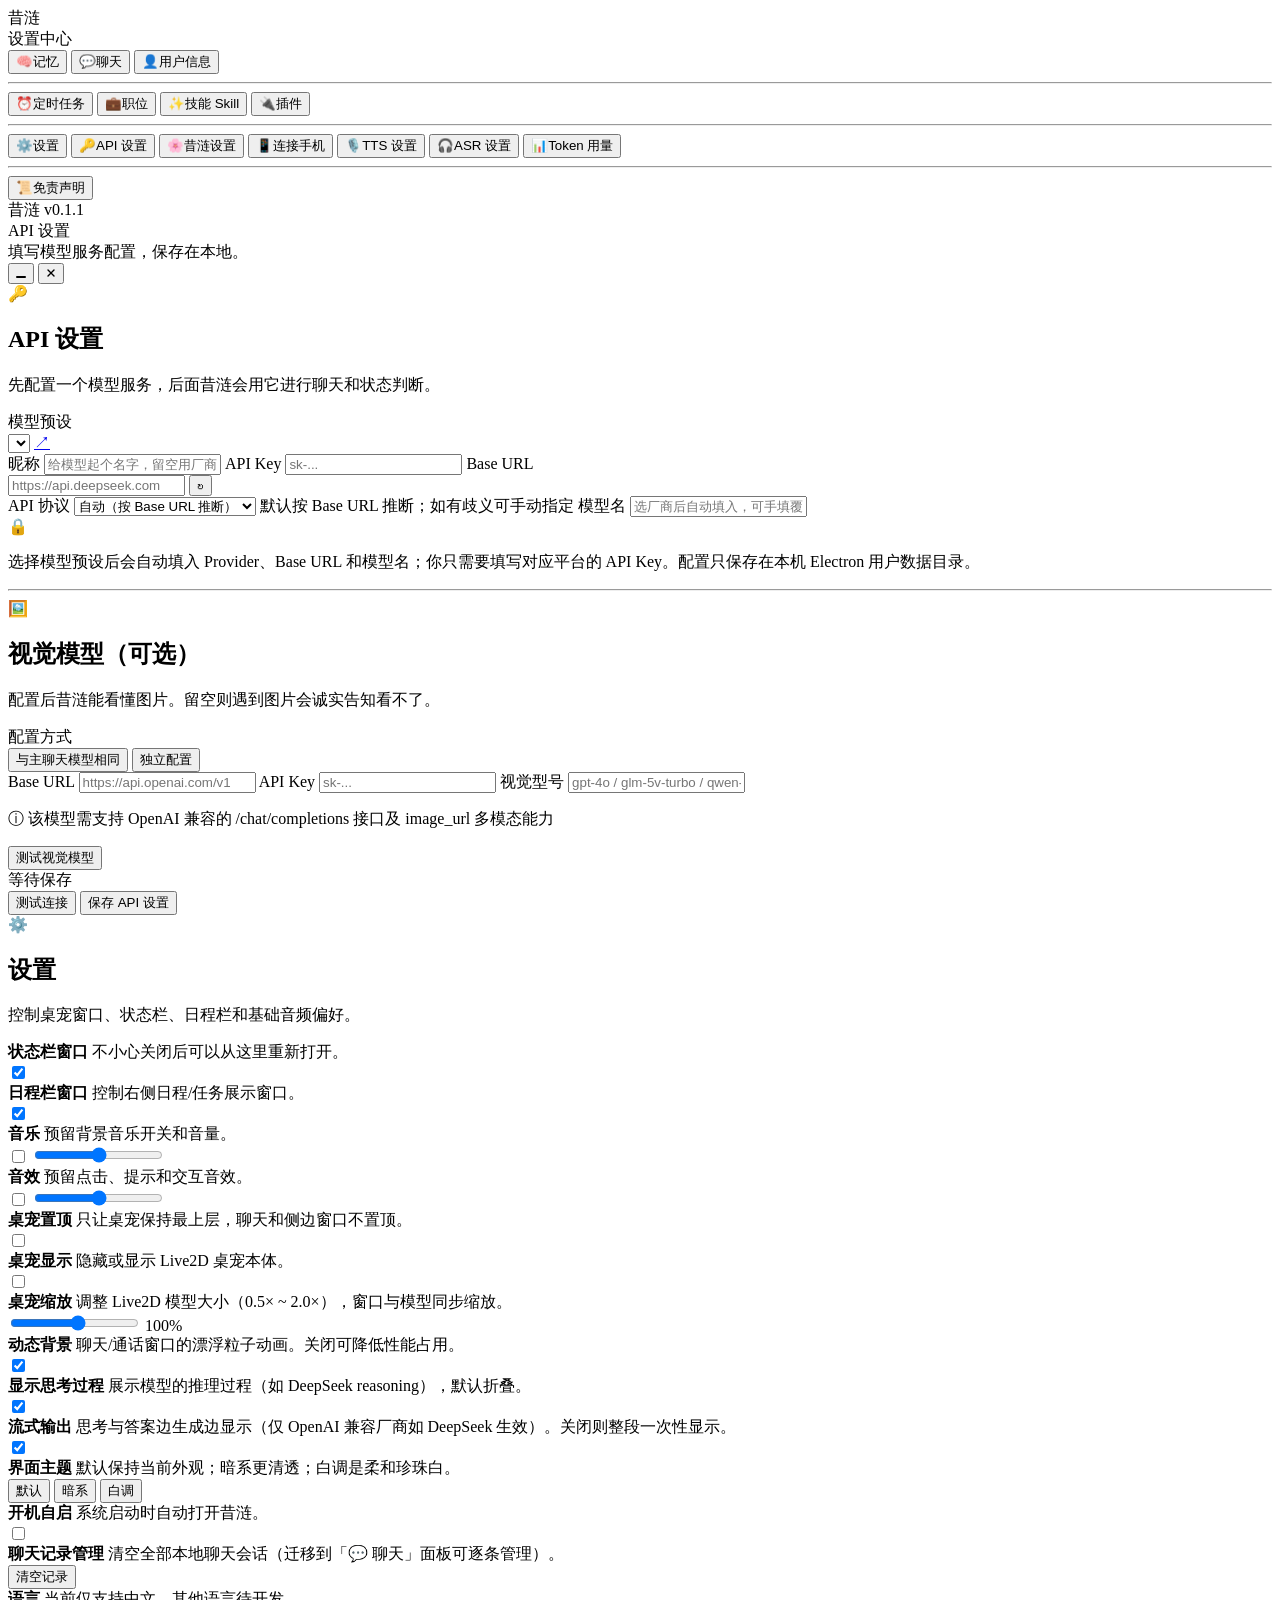
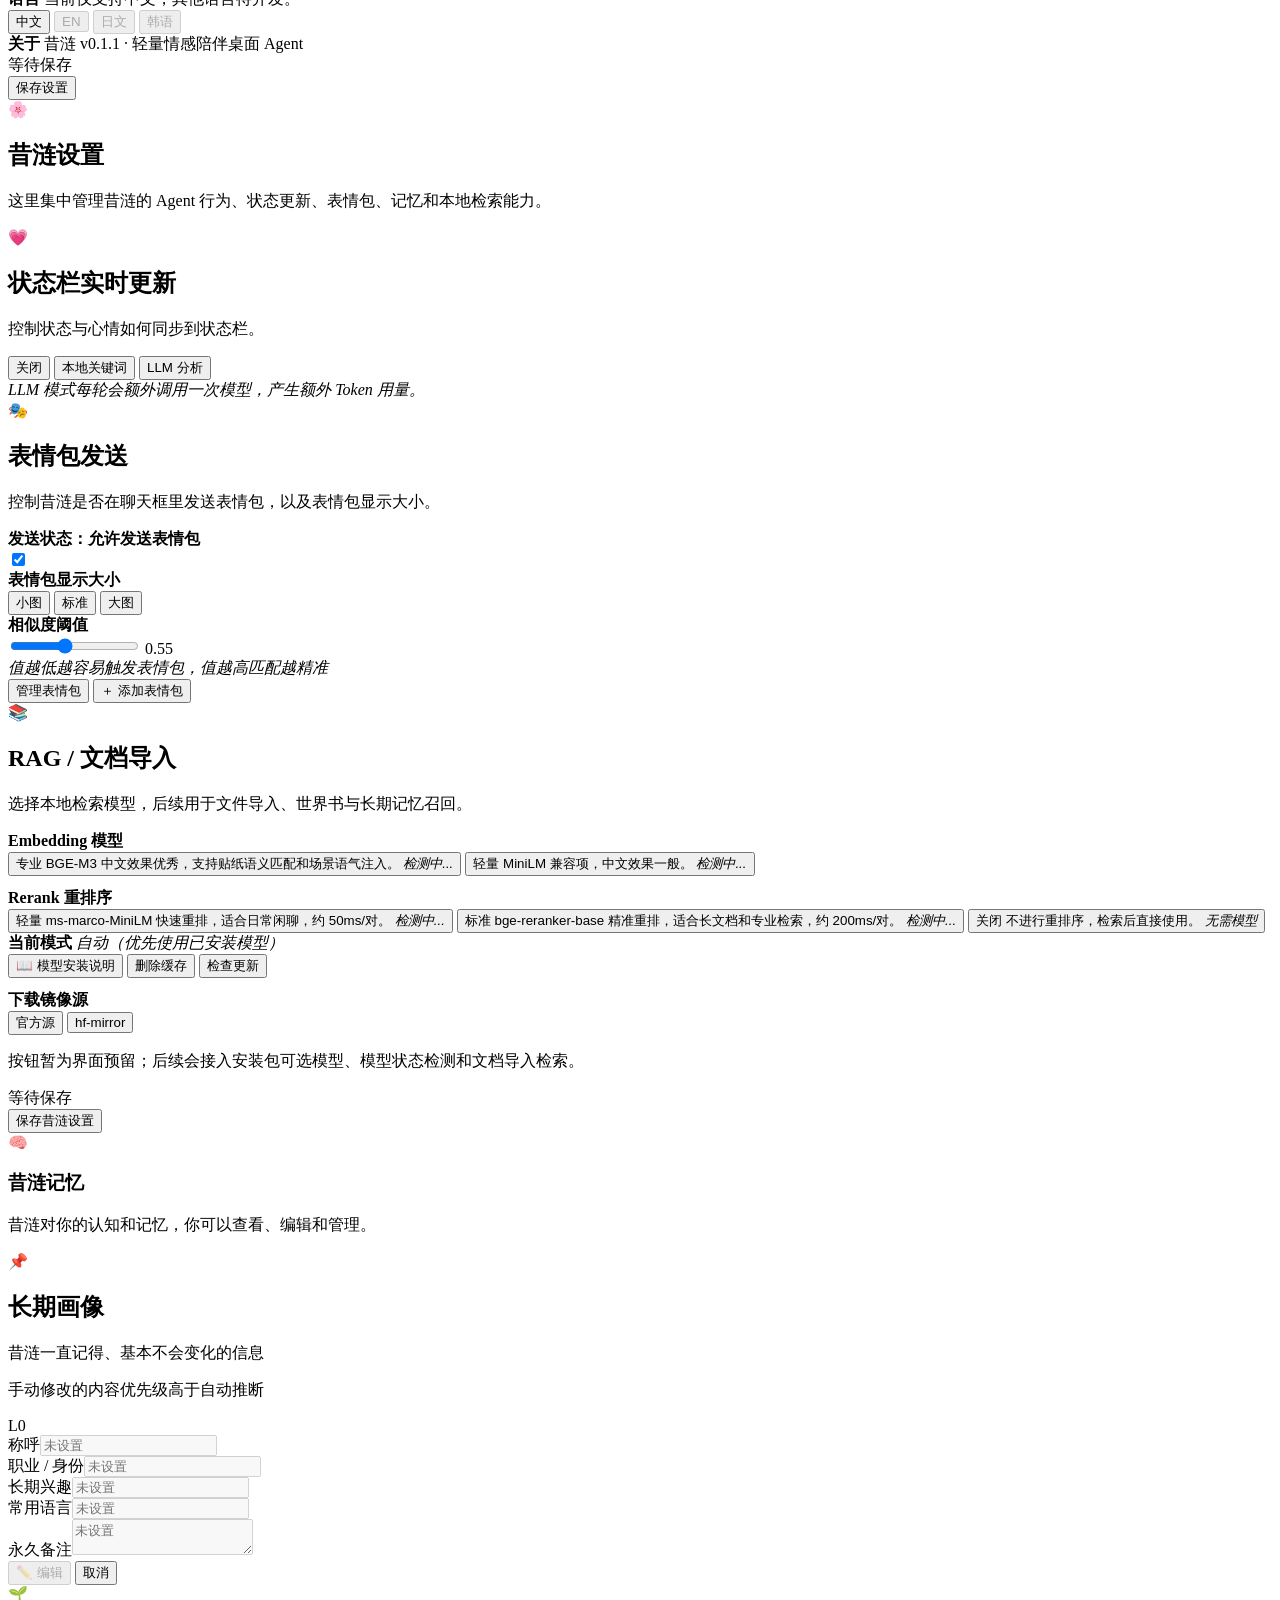
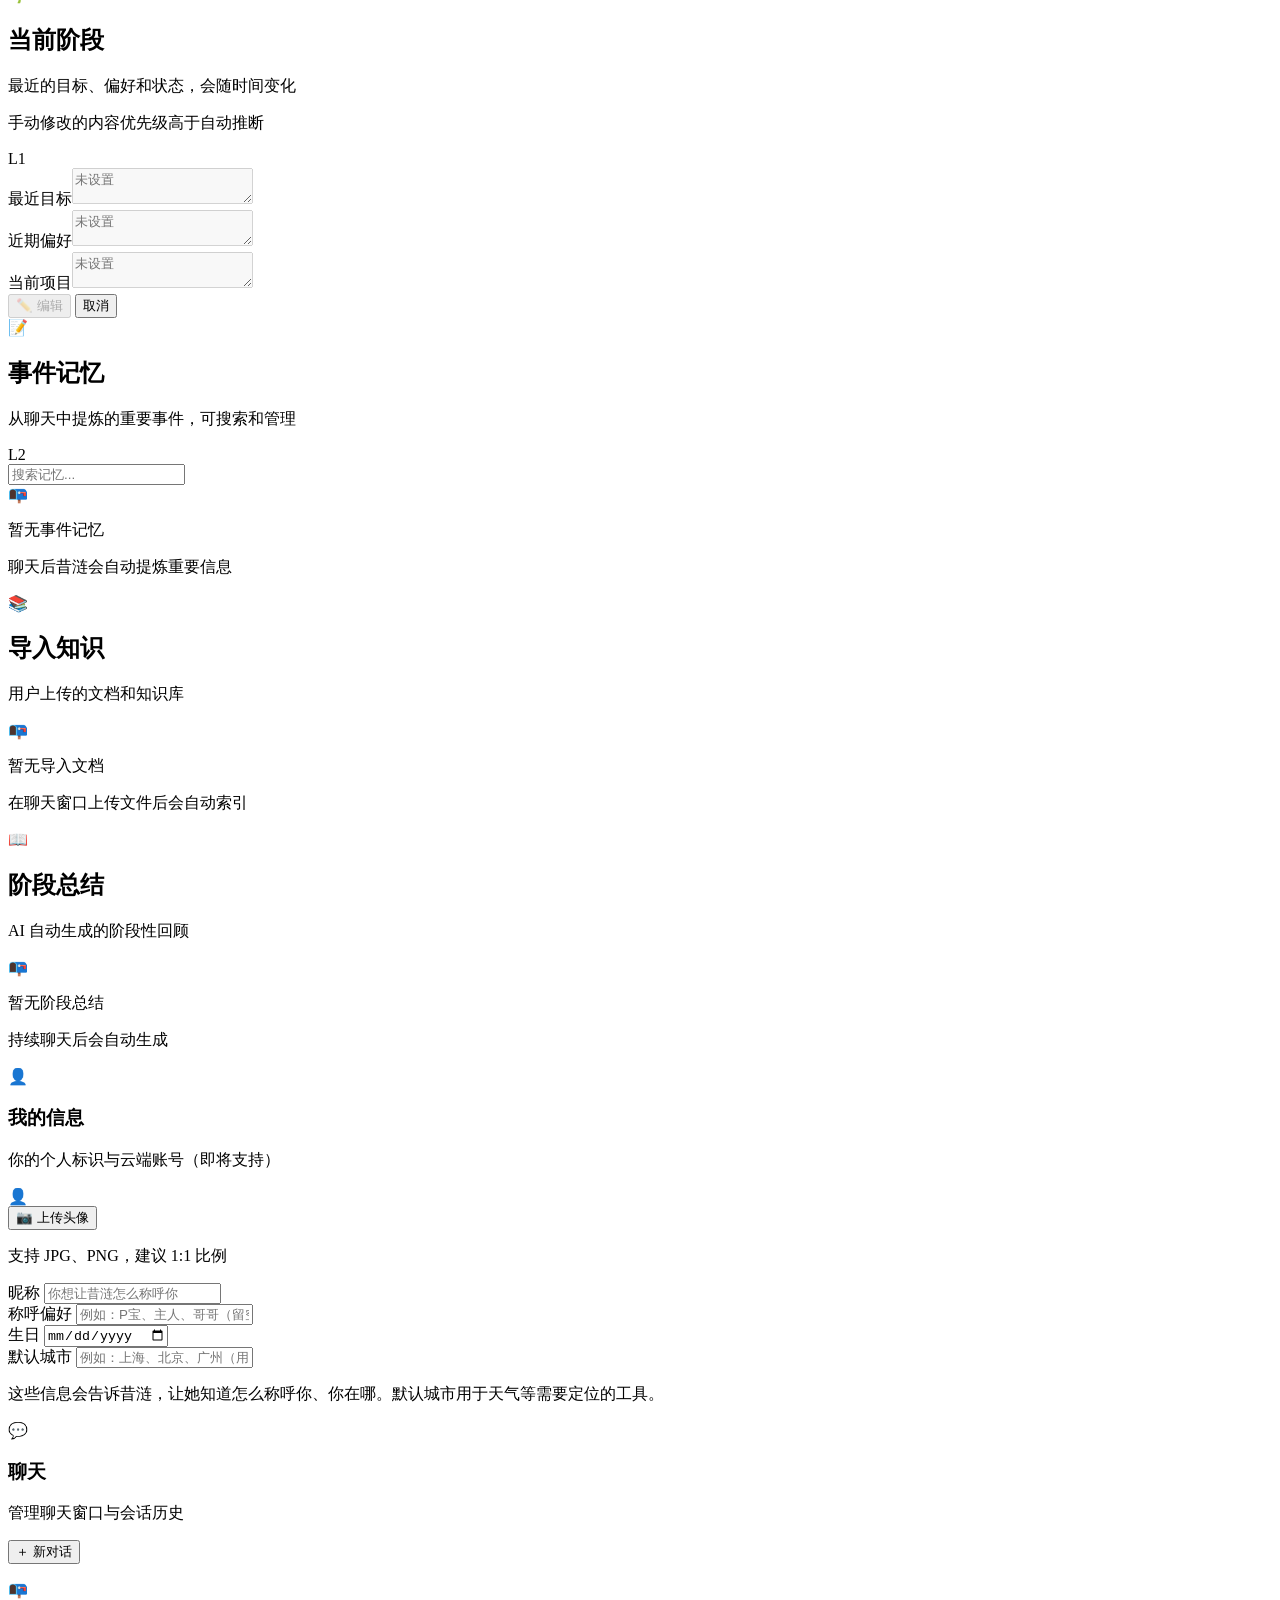
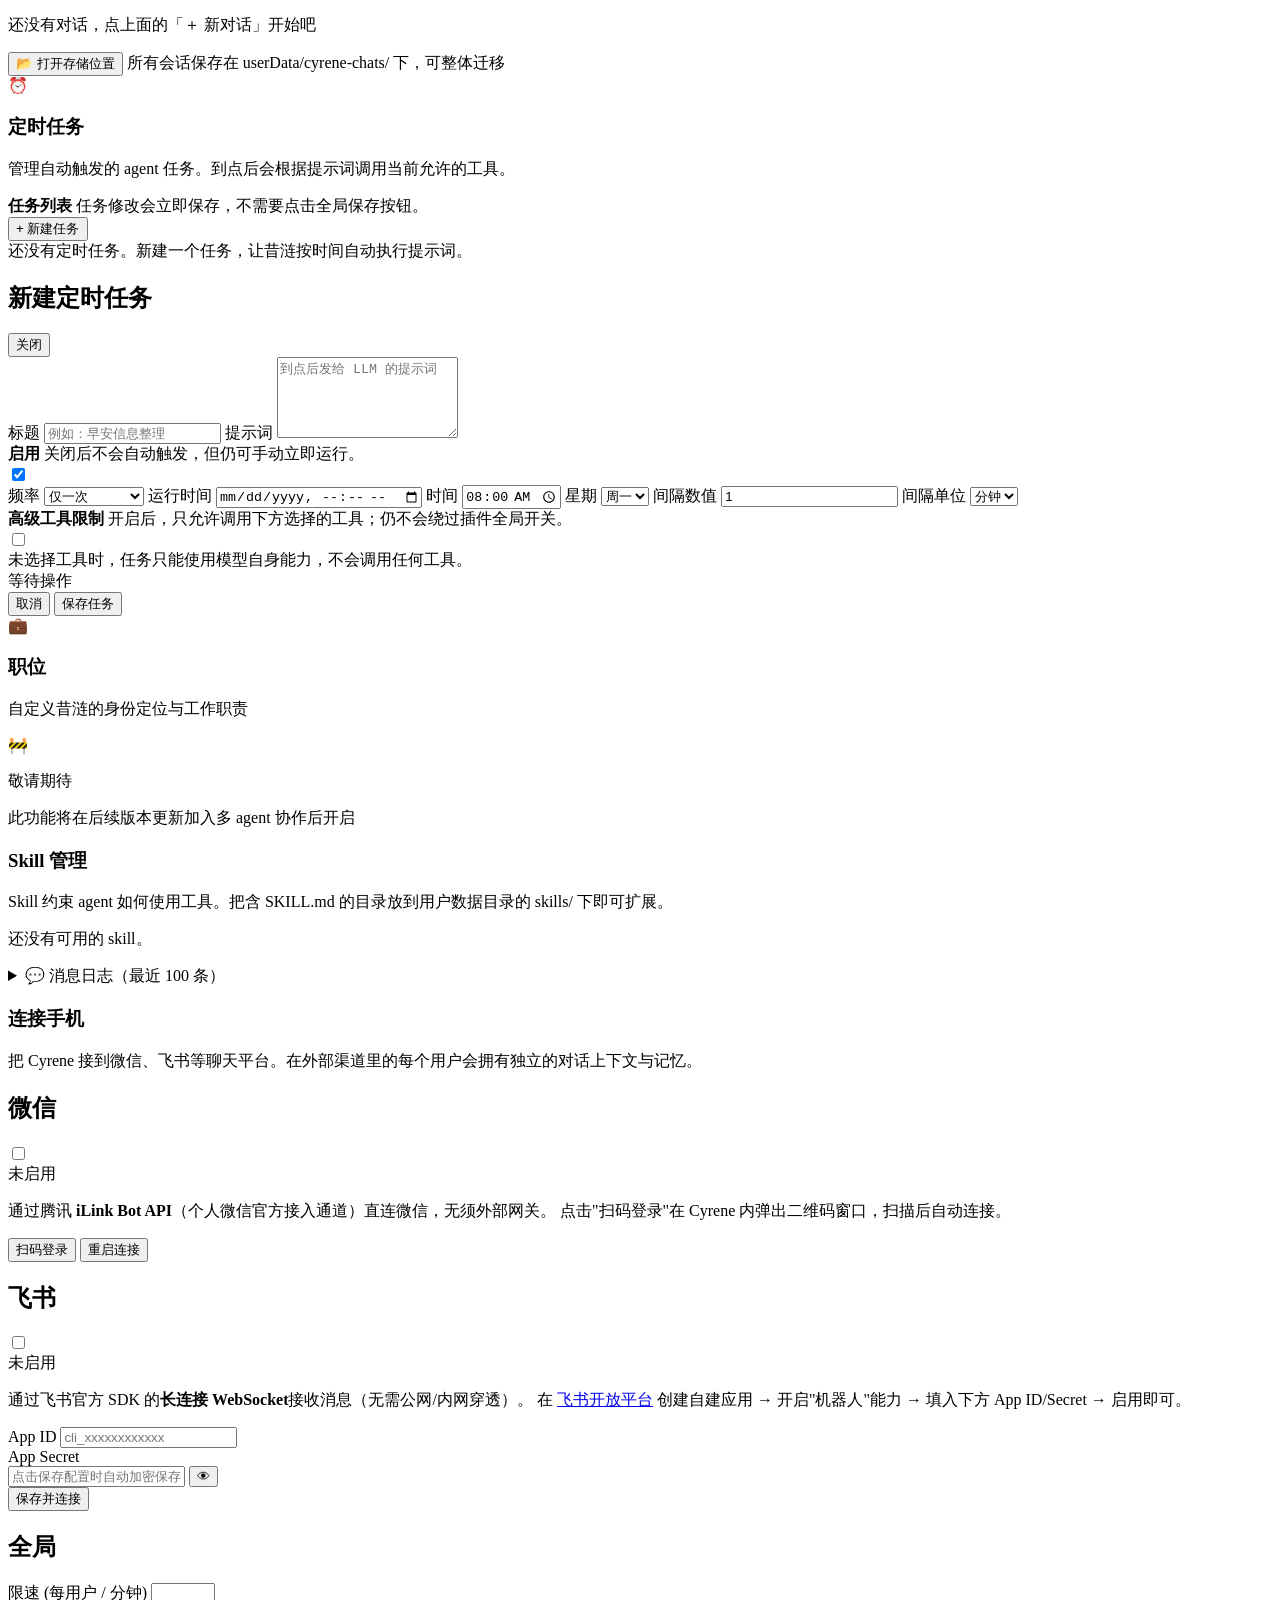
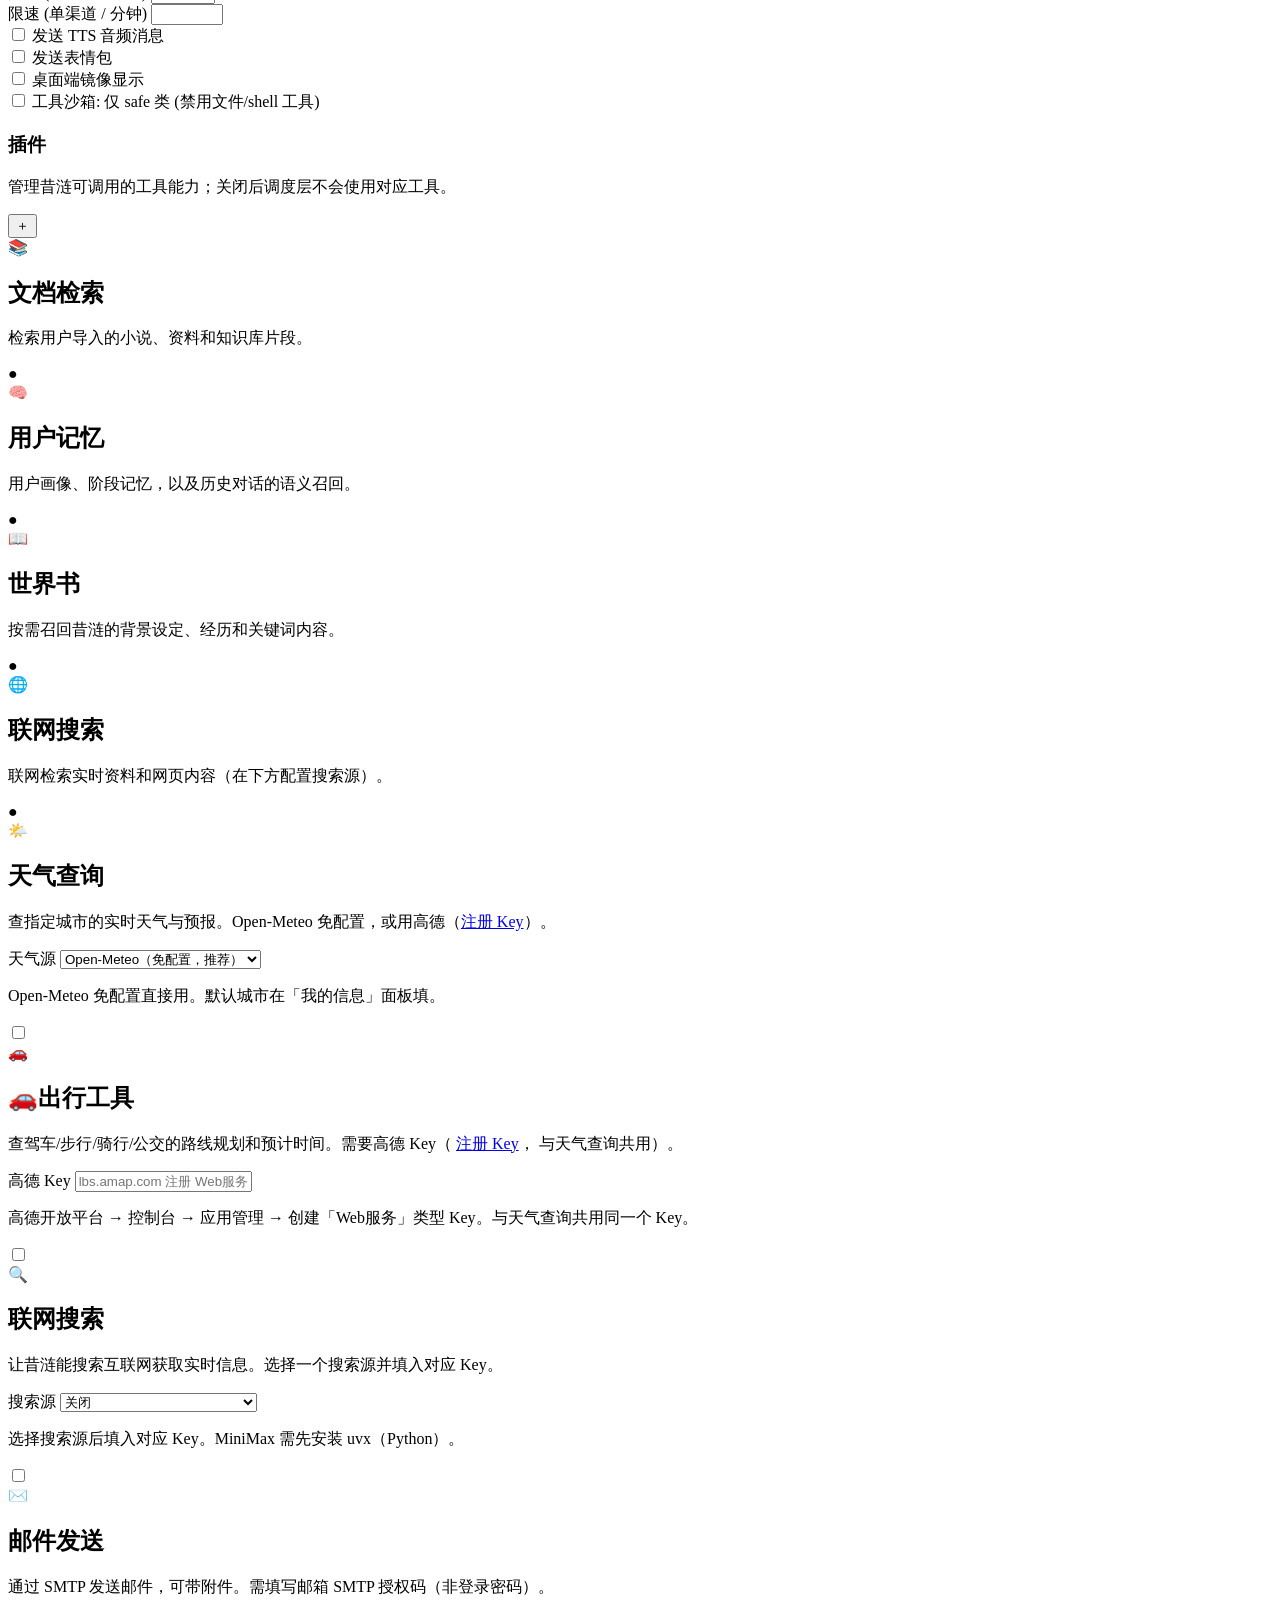
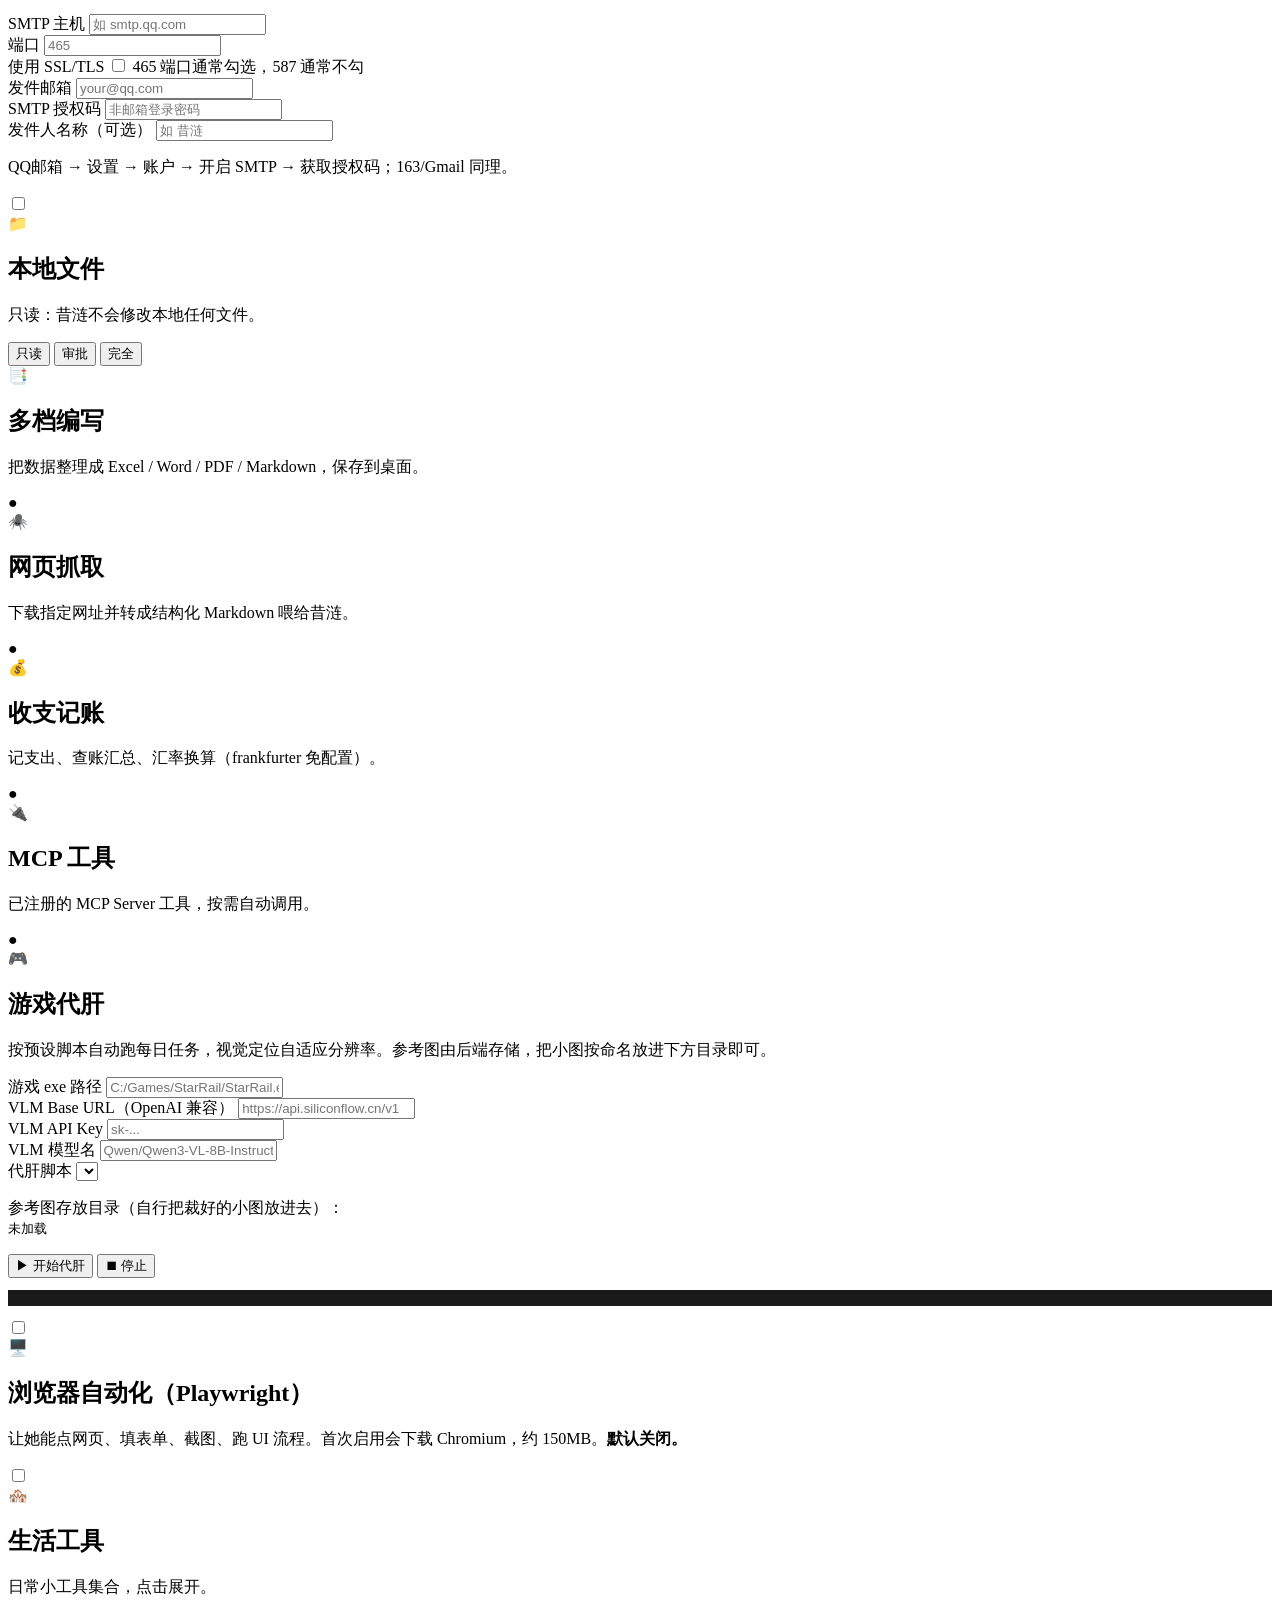
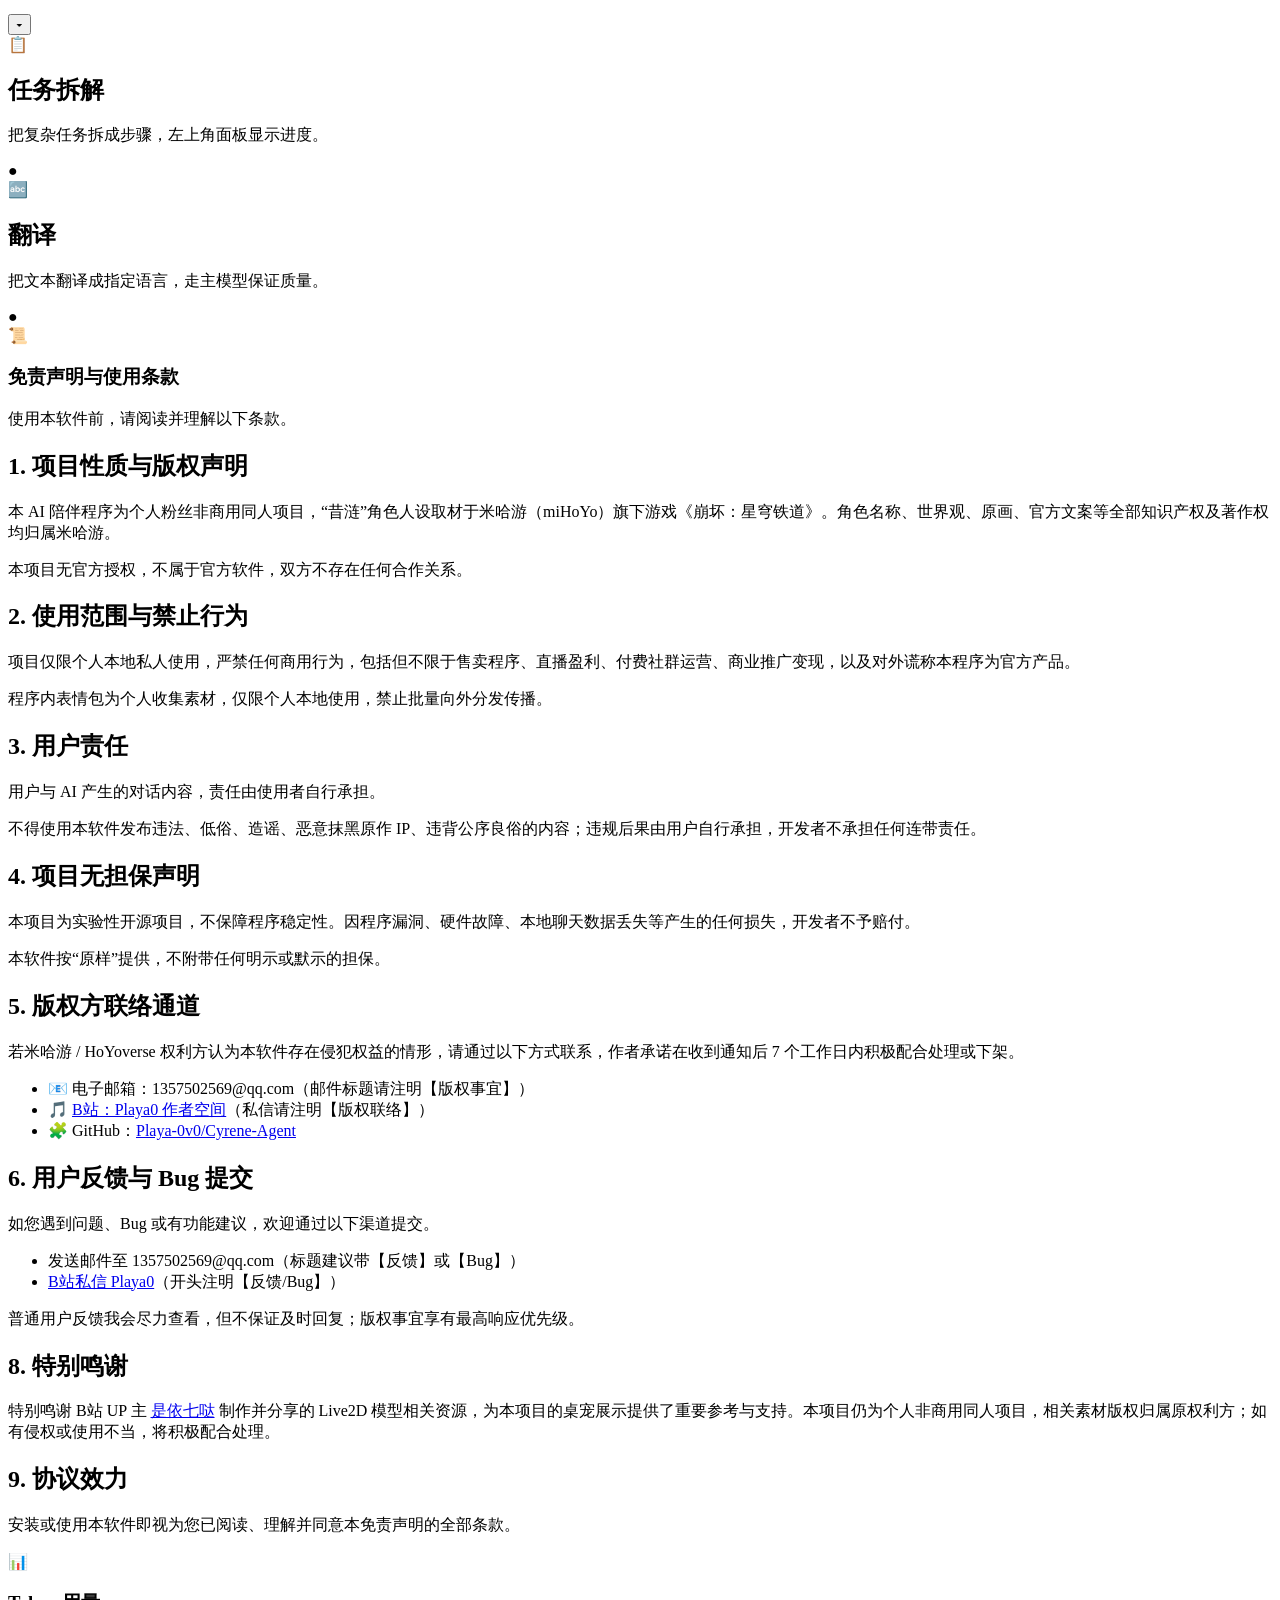
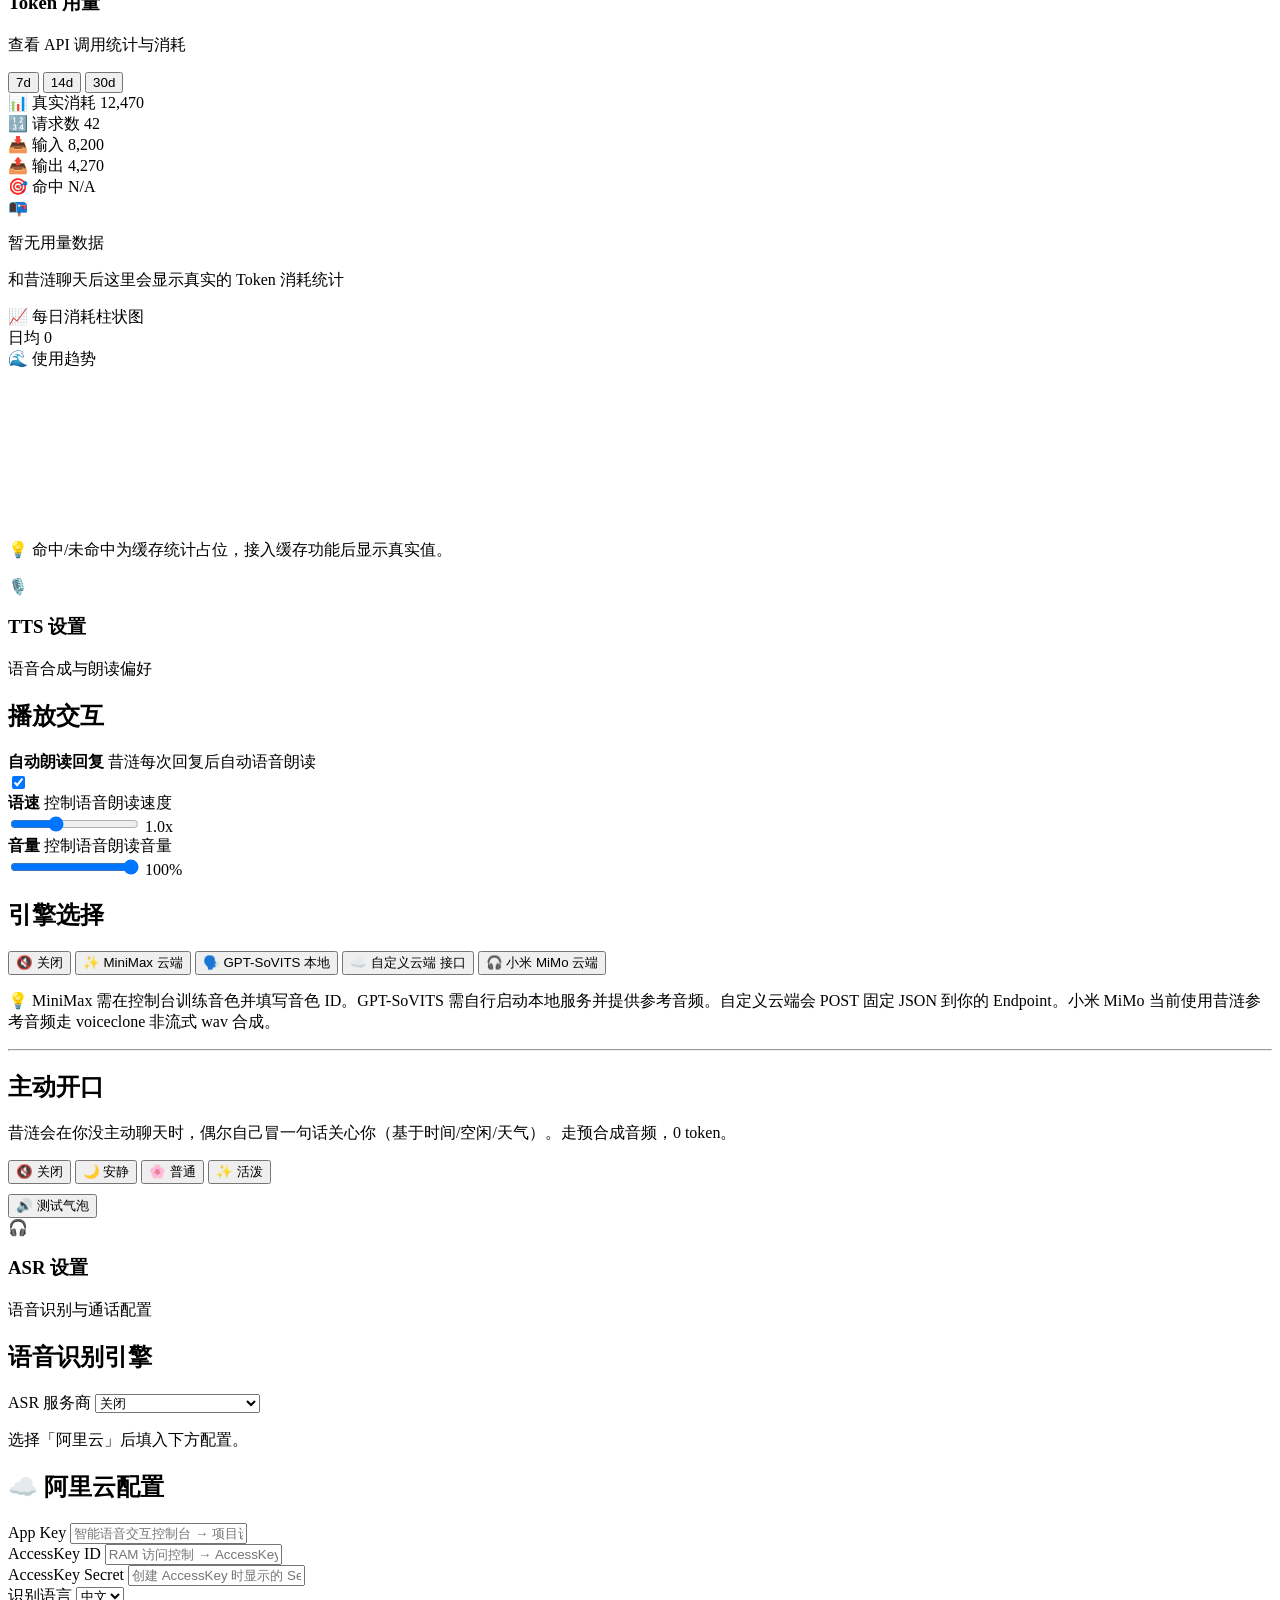
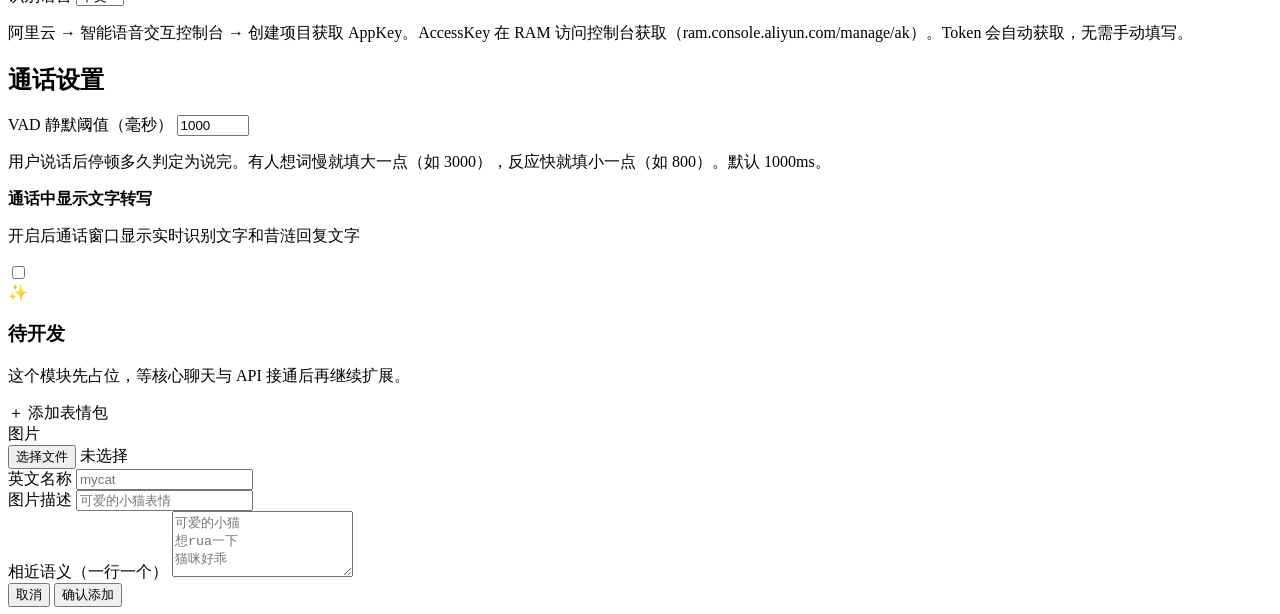
==== src/renderer/settings/index.html @ eca4c1c5 "feat: 新增了动态背景开关与前端思考过程显示" ====
<!DOCTYPE html>
<html lang="zh-CN">
<head>
  <meta charset="UTF-8" />
  <meta name="viewport" content="width=device-width, initial-scale=1.0" />
  <title>昔涟 · 设置</title>
  <link rel="stylesheet" href="../ui/tokens.css" />
  <link rel="stylesheet" href="../ui/fonts.css" />
  <link rel="stylesheet" href="../ui/base.css" />
  <link rel="stylesheet" href="./settings.css" />
</head>
<body>
  <div class="settings-shell">
    <aside class="settings-nav" aria-label="设置导航">
      <header class="settings-nav__header">
        <div class="settings-nav__brand">昔涟</div>
        <div class="settings-nav__sub">设置中心</div>
      </header>

      <nav class="settings-nav__list">
        <button type="button" class="nav-item" data-section="memory"><span>🧠</span>记忆</button>
        <button type="button" class="nav-item" data-section="chat"><span>💬</span>聊天</button>
        <button type="button" class="nav-item" data-section="user"><span>👤</span>用户信息</button>
        <hr class="nav-divider" />
        <button type="button" class="nav-item" data-section="tasks"><span>⏰</span>定时任务</button>
        <button type="button" class="nav-item" data-section="identity"><span>💼</span>职位</button>
        <button type="button" class="nav-item" data-section="skills"><span>✨</span>技能 Skill</button>
        <button type="button" class="nav-item" data-section="plugins"><span>🔌</span>插件</button>
        <hr class="nav-divider" />
        <button type="button" class="nav-item is-active" data-section="general"><span>⚙️</span>设置</button>
        <button type="button" class="nav-item" data-section="api"><span>🔑</span>API 设置</button>
        <button type="button" class="nav-item" data-section="cyrene"><span>🌸</span>昔涟设置</button>
        <button type="button" class="nav-item" data-section="channels"><span>📱</span>连接手机</button>
        <button type="button" class="nav-item" data-section="tts"><span>🎙️</span>TTS 设置</button>
        <button type="button" class="nav-item" data-section="asr"><span>🎧</span>ASR 设置</button>
        <button type="button" class="nav-item" data-section="tokens"><span>📊</span>Token 用量</button>
        <hr class="nav-divider" />
        <button type="button" class="nav-item" data-section="disclaimer"><span>📜</span>免责声明</button>
      </nav>

      <footer class="settings-nav__footer">昔涟 v0.1.1</footer>
    </aside>

    <main class="settings-main">
      <header class="settings-titlebar">
        <div>
          <div class="settings-titlebar__title" id="section-title">API 设置</div>
          <div class="settings-titlebar__hint" id="section-hint">填写模型服务配置，保存在本地。</div>
        </div>
        <div class="settings-titlebar__actions">
          <button type="button" class="win-btn" id="min-btn" aria-label="最小化" title="最小化">
            <svg width="10" height="2" viewBox="0 0 10 2" aria-hidden="true"><rect width="10" height="2" rx="1" fill="currentColor"/></svg>
          </button>
          <button type="button" class="win-btn win-btn--close" id="close-btn" aria-label="关闭" title="关闭">
            <svg width="10" height="10" viewBox="0 0 10 10" aria-hidden="true">
              <line x1="2" y1="2" x2="8" y2="8" stroke="currentColor" stroke-width="1.4" stroke-linecap="round"/>
              <line x1="8" y1="2" x2="2" y2="8" stroke="currentColor" stroke-width="1.4" stroke-linecap="round"/>
            </svg>
          </button>
        </div>
      </header>

      <section class="settings-content">
        <form class="settings-panel is-hidden" id="api-form" data-panel="api">
          <div class="panel-heading">
            <div class="panel-heading__icon">🔑</div>
            <div>
              <h1>API 设置</h1>
              <p>先配置一个模型服务，后面昔涟会用它进行聊天和状态判断。</p>
            </div>
          </div>

          <div class="preset-row">
            <label class="field field--full">
              <span>模型预设</span>
              <div class="preset-select-row">
                <select id="preset-select"></select>
                <a id="preset-website-link" class="preset-website-link" href="#" target="_blank" rel="noopener noreferrer" title="前往厂商官网">↗</a>
              </div>
            </label>
          </div>

          <div class="form-grid">
            <label class="field">
              <span>昵称</span>
              <input id="display-name" type="text" placeholder="给模型起个名字，留空用厂商名" autocomplete="off" />
            </label>

            <label class="field">
              <span>API Key</span>
              <input id="api-key" type="password" placeholder="sk-..." autocomplete="off" />
            </label>

            <label class="field field--full base-url-field">
              <span>Base URL</span>
              <div class="base-url-row">
                <input id="base-url" type="url" placeholder="https://api.deepseek.com" autocomplete="off" />
                <button type="button" class="base-url-reset" id="base-url-reset-btn" title="重置为厂商默认 URL">↻</button>
              </div>
            </label>

            <label class="field field--full">
              <span>API 协议</span>
              <select id="transport-select">
                <option value="auto">自动（按 Base URL 推断）</option>
                <option value="openai">OpenAI 兼容</option>
                <option value="anthropic">Anthropic 兼容</option>
              </select>
              <span class="form-hint">默认按 Base URL 推断；如有歧义可手动指定</span>
            </label>

            <label class="field field--full">
              <span>模型名</span>
              <input id="model-input" type="text" placeholder="选厂商后自动填入，可手填覆盖" autocomplete="off" list="model-input-suggestions" />
              <datalist id="model-input-suggestions"></datalist>
            </label>
          </div>

          <div class="api-note">
            <span>🔒</span>
            <p>选择模型预设后会自动填入 Provider、Base URL 和模型名；你只需要填写对应平台的 API Key。配置只保存在本机 Electron 用户数据目录。</p>
          </div>

          <hr class="api-section-divider" />

          <!-- 视觉模型配置区（可选） -->
          <div class="vision-config-section">
            <div class="vision-config-heading">
              <span class="vision-config-icon">🖼️</span>
              <div>
                <h2>视觉模型（可选）</h2>
                <p>配置后昔涟能看懂图片。留空则遇到图片会诚实告知看不了。</p>
              </div>
            </div>

            <div class="vision-sync-row">
              <span class="field-label">配置方式</span>
              <div class="option-blocks option-blocks--wide" id="vision-sync-blocks" role="radiogroup" aria-label="视觉模型配置方式">
                <button type="button" class="option-block is-active" data-vision-sync="main" aria-pressed="true">与主聊天模型相同</button>
                <button type="button" class="option-block" data-vision-sync="independent" aria-pressed="false">独立配置</button>
              </div>
            </div>

            <div class="form-grid vision-fields">
              <label class="field field--full">
                <span>Base URL</span>
                <input id="vision-base-url" type="url" placeholder="https://api.openai.com/v1" autocomplete="off" />
              </label>
              <label class="field">
                <span>API Key</span>
                <input id="vision-api-key" type="password" placeholder="sk-..." autocomplete="off" />
              </label>
              <label class="field">
                <span>视觉型号</span>
                <input id="vision-model" type="text" placeholder="gpt-4o / glm-5v-turbo / qwen-vl-max" autocomplete="off" />
              </label>
            </div>
            <p class="vision-hint">ⓘ 该模型需支持 OpenAI 兼容的 /chat/completions 接口及 image_url 多模态能力</p>

            <button type="button" class="save-btn save-btn--ghost" id="test-vision-btn">测试视觉模型</button>
            <div class="save-status" id="vision-test-status"></div>
          </div>

          <div class="form-actions">
            <div class="save-status" id="save-status">等待保存</div>
            <!--
              测试连接按钮：当前为 UI 占位，点击后只弹一行临时提示。
              等到 vendor adapter 接好后再接真实测试逻辑（替换 onclick 即可）。
            -->
            <button type="button" class="save-btn save-btn--ghost" id="test-connection-btn">测试连接</button>
            <button type="submit" class="save-btn">保存 API 设置</button>
          </div>
        </form>


        <form class="settings-panel" id="general-form" data-panel="general">
          <div class="panel-heading">
            <div class="panel-heading__icon">⚙️</div>
            <div>
              <h1>设置</h1>
              <p>控制桌宠窗口、状态栏、日程栏和基础音频偏好。</p>
            </div>
          </div>

          <div class="settings-list">
            <div class="setting-row">
              <div>
                <strong>状态栏窗口</strong>
                <span>不小心关闭后可以从这里重新打开。</span>
              </div>
              <span class="switch"><input id="sidebar-visible" type="checkbox" checked /><span class="switch__track"><span class="switch__thumb"></span></span></span>
            </div>

            <div class="setting-row">
              <div>
                <strong>日程栏窗口</strong>
                <span>控制右侧日程/任务展示窗口。</span>
              </div>
              <span class="switch"><input id="tasks-visible" type="checkbox" checked /><span class="switch__track"><span class="switch__thumb"></span></span></span>
            </div>

            <label class="setting-row">
              <div>
                <strong>音乐</strong>
                <span>预留背景音乐开关和音量。</span>
              </div>
              <div class="inline-control">
                <span class="switch"><input id="music-enabled" type="checkbox" /><span class="switch__track"><span class="switch__thumb"></span></span></span>
                <input id="music-volume" type="range" min="0" max="100" />
              </div>
            </label>

            <label class="setting-row">
              <div>
                <strong>音效</strong>
                <span>预留点击、提示和交互音效。</span>
              </div>
              <div class="inline-control">
                <span class="switch"><input id="sound-enabled" type="checkbox" /><span class="switch__track"><span class="switch__thumb"></span></span></span>
                <input id="sound-volume" type="range" min="0" max="100" />
              </div>
            </label>

            <label class="setting-row">
              <div>
                <strong>桌宠置顶</strong>
                <span>只让桌宠保持最上层，聊天和侧边窗口不置顶。</span>
              </div>
              <span class="switch"><input id="pet-always-on-top" type="checkbox" /><span class="switch__track"><span class="switch__thumb"></span></span></span>
            </label>

            <label class="setting-row">
              <div>
                <strong>桌宠显示</strong>
                <span>隐藏或显示 Live2D 桌宠本体。</span>
              </div>
              <span class="switch"><input id="pet-visible" type="checkbox" /><span class="switch__track"><span class="switch__thumb"></span></span></span>
            </label>

            <label class="setting-row">
              <div>
                <strong>桌宠缩放</strong>
                <span>调整 Live2D 模型大小（0.5× ~ 2.0×），窗口与模型同步缩放。</span>
              </div>
              <div class="range-row">
                <input id="pet-zoom" type="range" min="0.5" max="2" step="0.1" />
                <span id="pet-zoom-val" class="range-val">100%</span>
              </div>
            </label>

            <label class="setting-row">
              <div>
                <strong>动态背景</strong>
                <span>聊天/通话窗口的漂浮粒子动画。关闭可降低性能占用。</span>
              </div>
              <span class="switch"><input id="dynamic-background" type="checkbox" checked /><span class="switch__track"><span class="switch__thumb"></span></span></span>
            </label>

            <label class="setting-row">
              <div>
                <strong>显示思考过程</strong>
                <span>展示模型的推理过程（如 DeepSeek reasoning），默认折叠。</span>
              </div>
              <span class="switch"><input id="show-thinking" type="checkbox" checked /><span class="switch__track"><span class="switch__thumb"></span></span></span>
            </label>

            <label class="setting-row">
              <div>
                <strong>流式输出</strong>
                <span>思考与答案边生成边显示（仅 OpenAI 兼容厂商如 DeepSeek 生效）。关闭则整段一次性显示。</span>
              </div>
              <span class="switch"><input id="streaming-output" type="checkbox" checked /><span class="switch__track"><span class="switch__thumb"></span></span></span>
            </label>

            <div class="setting-row">
              <div>
                <strong>界面主题</strong>
                <span>默认保持当前外观；暗系更清透；白调是柔和珍珠白。</span>
              </div>
              <div class="option-blocks theme-options" id="ui-theme-select" role="radiogroup" aria-label="界面主题">                <button type="button" class="option-block is-active" data-theme="classic" aria-pressed="true">
                  <span class="theme-swatch theme-swatch--classic" aria-hidden="true"></span>
                  <span>默认</span>
                </button>
                <button type="button" class="option-block" data-theme="polished-pink" aria-pressed="false">
                  <span class="theme-swatch theme-swatch--pink" aria-hidden="true"></span>
                  <span>暗系</span>
                </button>
                <button type="button" class="option-block" data-theme="pearl-white" aria-pressed="false">
                  <span class="theme-swatch theme-swatch--white" aria-hidden="true"></span>
                  <span>白调</span>
                </button>
              </div>
            </div>

            <label class="setting-row">
              <div>
                <strong>开机自启</strong>
                <span>系统启动时自动打开昔涟。</span>
              </div>
              <span class="switch"><input id="launch-at-login" type="checkbox" /><span class="switch__track"><span class="switch__thumb"></span></span></span>
            </label>
            <div class="setting-row">
              <div>
                <strong>聊天记录管理</strong>
                <span>清空全部本地聊天会话（迁移到「💬 聊天」面板可逐条管理）。</span>
              </div>
              <button type="button" class="ghost-btn" id="clear-chat-history-btn">清空记录</button>
            </div>


            <label class="setting-row">
              <div>
                <strong>语言</strong>
                <span>当前仅支持中文，其他语言待开发。</span>
              </div>
              <div class="language-options" id="language-select" role="radiogroup" aria-label="语言">
                <button type="button" class="language-option is-active" data-lang="zh-CN" aria-pressed="true">中文</button>
                <button type="button" class="language-option" data-lang="en" disabled aria-pressed="false">EN</button>
                <button type="button" class="language-option" data-lang="ja" disabled aria-pressed="false">日文</button>
                <button type="button" class="language-option" data-lang="ko" disabled aria-pressed="false">韩语</button>
              </div>
            </label>


            <div class="setting-row setting-row--about">
              <div>
                <strong>关于</strong>
                <span>昔涟 v0.1.1 · 轻量情感陪伴桌面 Agent</span>
              </div>
            </div>
          </div>

          <div class="form-actions">
            <div class="save-status" id="general-save-status">等待保存</div>
            <button type="submit" class="save-btn">保存设置</button>
          </div>
        </form>


        <form class="settings-panel is-hidden" id="cyrene-panel" data-panel="cyrene">
          <div class="panel-heading">
            <div class="panel-heading__icon">🌸</div>
            <div>
              <h1>昔涟设置</h1>
              <p>这里集中管理昔涟的 Agent 行为、状态更新、表情包、记忆和本地检索能力。</p>
            </div>
          </div>

          <div class="agent-settings-grid">
            <article class="agent-setting-card agent-setting-card--full">
              <div class="agent-setting-card__head">
                <span>💗</span>
                <div>
                  <h2>状态栏实时更新</h2>
                  <p>控制状态与心情如何同步到状态栏。</p>
                </div>
              </div>
              <div class="option-blocks option-blocks--wide" id="runtime-sync" role="radiogroup" aria-label="状态栏实时更新方式">
                <button type="button" class="option-block is-active" data-value="off" aria-pressed="true">关闭</button>
                <button type="button" class="option-block" data-value="local" aria-pressed="false">本地关键词</button>
                <button type="button" class="option-block" data-value="llm" aria-pressed="false">LLM 分析</button>
              </div>
              <em class="field-note is-hidden" id="runtime-sync-note">LLM 模式每轮会额外调用一次模型，产生额外 Token 用量。</em>
            </article>

            <article class="agent-setting-card agent-setting-card--full">
              <div class="agent-setting-card__head">
                <span>🎭</span>
                <div>
                  <h2>表情包发送</h2>
                  <p>控制昔涟是否在聊天框里发送表情包，以及表情包显示大小。</p>
                </div>
              </div>
              <label class="agent-status-row agent-status-row--switch">
                <div>
                  <strong>发送状态：允许发送表情包</strong>
                </div>
                <span class="switch"><input id="sticker-enabled" type="checkbox" checked /><span class="switch__track"><span class="switch__thumb"></span></span></span>
              </label>
              <div class="agent-setting-subgroup">
                <strong>表情包显示大小</strong>
                <div class="option-blocks option-blocks--wide" id="sticker-size" role="radiogroup" aria-label="表情包显示大小">
                  <button type="button" class="option-block" data-value="small" aria-pressed="false">小图</button>
                  <button type="button" class="option-block is-active" data-value="standard" aria-pressed="true">标准</button>
                  <button type="button" class="option-block" data-value="large" aria-pressed="false">大图</button>
                </div>
              </div>
              <div class="agent-setting-subgroup">
                <strong>相似度阈值</strong>
                <div class="range-row">
                  <input type="range" id="sticker-threshold" min="0.3" max="0.9" step="0.05" value="0.55" />
                  <span class="range-val" id="sticker-threshold-val">0.55</span>
                </div>
                <em class="field-note">值越低越容易触发表情包，值越高匹配越精准</em>
              </div>
              <div class="agent-actions-row">
                <button type="button" class="ghost-btn" id="open-sticker-manager-btn">管理表情包</button>
                <button type="button" class="ghost-btn" id="add-sticker-btn">＋ 添加表情包</button>
              </div>
            </article>

            <article class="agent-setting-card agent-setting-card--rag agent-setting-card--full">
              <div class="agent-setting-card__head">
                <span>📚</span>
                <div>
                  <h2>RAG / 文档导入</h2>
                  <p>选择本地检索模型，后续用于文件导入、世界书与长期记忆召回。</p>
                </div>
              </div>

              <div class="agent-setting-subgroup">
                <strong>Embedding 模型</strong>
                <div class="rag-model-options">
                  <button type="button" class="rag-model-card is-active" data-value="bgem3">
                    <span class="rag-model-card__title">专业 BGE-M3</span>
                    <span class="rag-model-card__desc">中文效果优秀，支持贴纸语义匹配和场景语气注入。</span>
                    <em id="embedding-bgem3-status">检测中...</em>
                  </button>
                  <button type="button" class="rag-model-card" data-value="minilm">
                    <span class="rag-model-card__title">轻量 MiniLM</span>
                    <span class="rag-model-card__desc">兼容项，中文效果一般。</span>
                    <em id="embedding-minilm-status">检测中...</em>
                  </button>
                </div>
              </div>

              <div class="agent-setting-subgroup" style="margin-top:12px">
                <strong>Rerank 重排序</strong>
                <div class="rag-model-options">
                  <button type="button" class="rag-model-card is-active" data-value="light" data-reranker="1">
                    <span class="rag-model-card__title">轻量 ms-marco-MiniLM</span>
                    <span class="rag-model-card__desc">快速重排，适合日常闲聊，约 50ms/对。</span>
                    <em id="reranker-light-status">检测中...</em>
                  </button>
                  <button type="button" class="rag-model-card" data-value="standard" data-reranker="1">
                    <span class="rag-model-card__title">标准 bge-reranker-base</span>
                    <span class="rag-model-card__desc">精准重排，适合长文档和专业检索，约 200ms/对。</span>
                    <em id="reranker-standard-status">检测中...</em>
                  </button>
                  <button type="button" class="rag-model-card" data-value="none" data-reranker="1">
                    <span class="rag-model-card__title">关闭</span>
                    <span class="rag-model-card__desc">不进行重排序，检索后直接使用。</span>
                    <em>无需模型</em>
                  </button>
                </div>
              </div>

              <div class="agent-status-row rag-status-row">
                <strong>当前模式</strong>
                <em>自动（优先使用已安装模型）</em>
              </div>

              <div class="agent-actions-row rag-actions-row">
                <button type="button" class="ghost-btn" id="embedding-download-btn">📖 模型安装说明</button>
                <button type="button" class="ghost-btn" id="embedding-delete-btn">删除缓存</button>
                <button type="button" class="ghost-btn" id="embedding-update-btn">检查更新</button>
              </div>

              <div class="agent-setting-subgroup" style="margin-top:12px">
                <strong>下载镜像源</strong>
                <div class="option-blocks option-blocks--wide" id="embedding-mirror" role="radiogroup" aria-label="镜像源">
                  <button type="button" class="option-block is-active" data-value="official" aria-pressed="true">官方源</button>
                  <button type="button" class="option-block" data-value="hf-mirror" aria-pressed="false">hf-mirror</button>
                </div>
              </div>

              <p class="agent-setting-card__note">按钮暂为界面预留；后续会接入安装包可选模型、模型状态检测和文档导入检索。</p>
            </article>
          </div>

          <div class="form-actions agent-form-actions">
            <div class="save-status" id="cyrene-save-status">等待保存</div>
            <button type="submit" class="save-btn">保存昔涟设置</button>
          </div>
        </form>


                <section class="settings-panel is-hidden" id="memory-panel" data-panel="memory">
          <div class="panel-heading">
            <div class="panel-heading__icon">🧠</div>
            <div>
              <h1>昔涟记忆</h1>
              <p>昔涟对你的认知和记忆，你可以查看、编辑和管理。</p>
            </div>
          </div>
          <div class="panel-body">
            <!-- L0 -->
            <div class="memory-card">
              <div class="memory-card__head">
                <span>📌</span>
                <div>
                  <h2>长期画像</h2>
                  <p>昔涟一直记得、基本不会变化的信息</p><p class="memory-card__hint">手动修改的内容优先级高于自动推断</p>
                </div>
                <span class="memory-card__badge">L0</span>
              </div>
              <div class="memory-fields">
                <div class="memory-field"><label>称呼</label><input id="memory-l0-name" type="text" placeholder="未设置" disabled /></div>
                <div class="memory-field"><label>职业 / 身份</label><input id="memory-l0-occupation" type="text" placeholder="未设置" disabled /></div>
                <div class="memory-field"><label>长期兴趣</label><input id="memory-l0-interests" type="text" placeholder="未设置" disabled /></div>
                <div class="memory-field"><label>常用语言</label><input id="memory-l0-language" type="text" placeholder="未设置" disabled /></div>
                <div class="memory-field memory-field--full"><label>永久备注</label><textarea id="memory-l0-note" placeholder="未设置" rows="2" disabled></textarea></div>
              </div>
              <button type="button" class="ghost-btn" id="memory-l0-edit-btn" disabled>✏️ 编辑</button> <button type="button" class="ghost-btn is-hidden" id="memory-l0-cancel-btn">取消</button>
            </div>
            <!-- L1 -->
            <div class="memory-card">
              <div class="memory-card__head">
                <span>🌱</span>
                <div>
                  <h2>当前阶段</h2>
                  <p>最近的目标、偏好和状态，会随时间变化</p><p class="memory-card__hint">手动修改的内容优先级高于自动推断</p>
                </div>
                <span class="memory-card__badge">L1</span>
              </div>
              <div class="memory-fields">
                <div class="memory-field memory-field--full"><label>最近目标</label><textarea id="memory-l1-goals" placeholder="未设置" rows="2" disabled></textarea></div>
                <div class="memory-field memory-field--full"><label>近期偏好</label><textarea id="memory-l1-preferences" placeholder="未设置" rows="2" disabled></textarea></div>
                <div class="memory-field memory-field--full"><label>当前项目</label><textarea id="memory-l1-project" placeholder="未设置" rows="2" disabled></textarea></div>
              </div>
              <button type="button" class="ghost-btn" id="memory-l1-edit-btn" disabled>✏️ 编辑</button> <button type="button" class="ghost-btn is-hidden" id="memory-l1-cancel-btn">取消</button>
            </div>
            <!-- L2 -->
            <div class="memory-card">
              <div class="memory-card__head">
                <span>📝</span>
                <div>
                  <h2>事件记忆</h2>
                  <p>从聊天中提炼的重要事件，可搜索和管理</p>
                </div>
                <span class="memory-card__badge">L2</span>
              </div>
              <div class="memory-search"><input id="memory-l2-search" type="text" placeholder="搜索记忆..." /></div>
              <div class="memory-list" id="memory-l2-list"><div class="memory-list__empty"><span>📭</span><p>暂无事件记忆</p><p class="memory-list__hint">聊天后昔涟会自动提炼重要信息</p></div></div>
            </div>
            <!-- import -->
            <div class="memory-card">
              <div class="memory-card__head">
                <span>📚</span>
                <div>
                  <h2>导入知识</h2>
                  <p>用户上传的文档和知识库</p>
                </div>
              </div>
              <div class="memory-list" id="memory-imported-list"><div class="memory-list__empty"><span>📭</span><p>暂无导入文档</p><p class="memory-list__hint">在聊天窗口上传文件后会自动索引</p></div></div>
            </div>
            <!-- reflection -->
            <div class="memory-card">
              <div class="memory-card__head">
                <span>📖</span>
                <div>
                  <h2>阶段总结</h2>
                  <p>AI 自动生成的阶段性回顾</p>
                </div>
              </div>
              <div class="memory-list" id="memory-reflection-list"><div class="memory-list__empty"><span>📭</span><p>暂无阶段总结</p><p class="memory-list__hint">持续聊天后会自动生成</p></div></div>
            </div>
          </div>
        </section>

                <section class="settings-panel is-hidden" id="user-panel" data-panel="user">
          <div class="panel-heading">
            <div class="panel-heading__icon">👤</div>
            <div>
              <h1>我的信息</h1>
              <p>你的个人标识与云端账号（即将支持）</p>
            </div>
          </div>
          <div class="panel-body">
            <div class="memory-card">
              <div class="user-avatar-row">
                <div class="user-avatar" id="user-avatar-el">
                  <span>👤</span>
                </div>
                <div class="user-avatar-actions">
                  <button type="button" class="ghost-btn" id="upload-avatar-btn">📷 上传头像</button>
                  <p class="user-avatar-hint">支持 JPG、PNG，建议 1:1 比例</p>
                </div>
              </div>
              <div class="user-profile-fields">
                <div class="tts-field">
                  <label for="user-nickname">昵称</label>
                  <input type="text" id="user-nickname" placeholder="你想让昔涟怎么称呼你" />
                </div>
                <div class="tts-field">
                  <label for="user-call-pref">称呼偏好</label>
                  <input type="text" id="user-call-pref" placeholder="例如：P宝、主人、哥哥（留空用昵称）" />
                </div>
                <div class="tts-field">
                  <label for="user-birthday">生日</label>
                  <input type="date" id="user-birthday" />
                </div>
                <div class="tts-field">
                  <label for="user-default-city">默认城市</label>
                  <input type="text" id="user-default-city" placeholder="例如：上海、北京、广州（用于天气等）" />
                </div>
                <p class="user-field-hint">这些信息会告诉昔涟，让她知道怎么称呼你、你在哪。默认城市用于天气等需要定位的工具。</p>
              </div>
            </div>
          </div>
        </section>

        <section class="settings-panel is-hidden" id="chat-panel" data-panel="chat">
          <div class="panel-heading">
            <div class="panel-heading__icon">💬</div>
            <div>
              <h1>聊天</h1>
              <p>管理聊天窗口与会话历史</p>
            </div>
          </div>
          <div class="panel-body">
            <div class="chat-sessions">
              <button type="button" class="chat-sessions__new" id="chat-new-btn">
                <span class="chat-sessions__new-icon" aria-hidden="true">＋</span>
                <span>新对话</span>
              </button>
              <ul class="chat-sessions__list" id="chat-sessions-list" role="list"></ul>
              <div class="chat-sessions__empty is-hidden" id="chat-sessions-empty">
                <span class="chat-sessions__empty-icon" aria-hidden="true">📭</span>
                <p>还没有对话，点上面的「＋ 新对话」开始吧</p>
              </div>
            </div>
            <div class="chat-sessions__footer">
              <button type="button" class="ghost-btn" id="chat-open-folder-btn">📂 打开存储位置</button>
              <span class="chat-sessions__footer-hint">所有会话保存在 userData/cyrene-chats/ 下，可整体迁移</span>
            </div>
          </div>
        </section>

        <section class="settings-panel is-hidden" id="tasks-panel" data-panel="tasks">
          <div class="panel-heading">
            <div class="panel-heading__icon">⏰</div>
            <div>
              <h1>定时任务</h1>
              <p>管理自动触发的 agent 任务。到点后会根据提示词调用当前允许的工具。</p>
            </div>
          </div>

          <div class="scheduler-toolbar">
            <div class="scheduler-toolbar__copy">
              <strong>任务列表</strong>
              <span>任务修改会立即保存，不需要点击全局保存按钮。</span>
            </div>
            <button type="button" class="save-btn" id="scheduler-new-btn">+ 新建任务</button>
          </div>

          <div class="scheduler-empty" id="scheduler-empty">
            还没有定时任务。新建一个任务，让昔涟按时间自动执行提示词。
          </div>

          <div class="scheduler-list" id="scheduler-list"></div>

          <div class="scheduler-editor is-hidden" id="scheduler-editor">
            <div class="scheduler-editor__card">
              <div class="scheduler-editor__header">
                <h2 id="scheduler-editor-title">新建定时任务</h2>
                <button type="button" class="ghost-btn" id="scheduler-editor-close">关闭</button>
              </div>

              <label class="field">
                <span>标题</span>
                <input id="scheduler-title" type="text" placeholder="例如：早安信息整理" />
              </label>

              <label class="field">
                <span>提示词</span>
                <textarea id="scheduler-prompt" rows="5" placeholder="到点后发给 LLM 的提示词"></textarea>
              </label>

              <label class="setting-row">
                <div>
                  <strong>启用</strong>
                  <span>关闭后不会自动触发，但仍可手动立即运行。</span>
                </div>
                <input id="scheduler-enabled" type="checkbox" class="switch-input" checked />
              </label>

              <div class="form-grid scheduler-form-grid">
                <label class="field">
                  <span>频率</span>
                  <select id="scheduler-kind">
                    <option value="once">仅一次</option>
                    <option value="daily">每天</option>
                    <option value="weekly">每周</option>
                    <option value="interval">每隔一段时间</option>
                  </select>
                </label>
                <label class="field scheduler-once-field">
                  <span>运行时间</span>
                  <input id="scheduler-once-run-at" type="datetime-local" />
                </label>
                <label class="field scheduler-time-field">
                  <span>时间</span>
                  <input id="scheduler-time-of-day" type="time" value="08:00" />
                </label>
                <label class="field scheduler-weekly-field">
                  <span>星期</span>
                  <select id="scheduler-day-of-week">
                    <option value="1">周一</option>
                    <option value="2">周二</option>
                    <option value="3">周三</option>
                    <option value="4">周四</option>
                    <option value="5">周五</option>
                    <option value="6">周六</option>
                    <option value="0">周日</option>
                  </select>
                </label>
                <label class="field scheduler-interval-field">
                  <span>间隔数值</span>
                  <input id="scheduler-interval-every" type="number" min="1" value="1" />
                </label>
                <label class="field scheduler-interval-field">
                  <span>间隔单位</span>
                  <select id="scheduler-interval-unit">
                    <option value="minutes">分钟</option>
                    <option value="hours">小时</option>
                  </select>
                </label>
              </div>

              <label class="setting-row">
                <div>
                  <strong>高级工具限制</strong>
                  <span>开启后，只允许调用下方选择的工具；仍不会绕过插件全局开关。</span>
                </div>
                <input id="scheduler-tool-limit" type="checkbox" class="switch-input" />
              </label>

              <div class="scheduler-tool-picker is-hidden" id="scheduler-tool-picker"></div>
              <div class="scheduler-tool-hint is-hidden" id="scheduler-tool-empty-hint">未选择工具时，任务只能使用模型自身能力，不会调用任何工具。</div>

              <div class="form-actions">
                <div class="save-status" id="scheduler-save-status">等待操作</div>
                <button type="button" class="ghost-btn" id="scheduler-cancel-btn">取消</button>
                <button type="button" class="save-btn" id="scheduler-save-btn">保存任务</button>
              </div>
            </div>
          </div>
        </section>

        <section class="settings-panel is-hidden" id="identity-panel" data-panel="identity">
          <div class="panel-heading">
            <div class="panel-heading__icon">💼</div>
            <div>
              <h1>职位</h1>
              <p>自定义昔涟的身份定位与工作职责</p>
            </div>
          </div>
          <div class="panel-body">
            <div class="placeholder-card">
              <span class="placeholder-icon">🚧</span>
              <p class="placeholder-text">敬请期待</p>
              <p class="placeholder-hint">此功能将在后续版本更新加入多 agent 协作后开启</p>
            </div>
          </div>
        </section>

        <section class="settings-panel is-hidden" id="skills-panel" data-panel="skills">
          <h1>Skill 管理</h1>
          <p class="panel-hint">Skill 约束 agent 如何使用工具。把含 SKILL.md 的目录放到用户数据目录的 skills/ 下即可扩展。</p>
          <div id="skills-list"></div>
          <p id="skills-empty" class="empty-hint is-hidden">还没有可用的 skill。</p>
        </section>

        <section class="settings-panel is-hidden" id="channels-panel" data-panel="channels">
          <details class="channels-log" id="channels-log-details">
            <summary>💬 消息日志（最近 100 条）</summary>
            <div class="channels-log__actions">
              <button type="button" class="btn-secondary" id="channels-log-refresh">刷新</button>
              <button type="button" class="btn-secondary" id="channels-log-clear">清空</button>
            </div>
            <div class="channels-log__list" id="channels-log-list">
              <p class="empty-hint">暂无消息。</p>
            </div>
          </details>
          <h1>连接手机</h1>
          <p class="panel-hint">把 Cyrene 接到微信、飞书等聊天平台。在外部渠道里的每个用户会拥有独立的对话上下文与记忆。</p>

          <div class="channels-card">
            <div class="channels-card__header">
              <h2>微信</h2>
              <span class="switch"><input id="channels-wechat-enabled" type="checkbox" /><span class="switch__track"><span class="switch__thumb"></span></span></span>
            </div>
            <div class="channels-card__body">
              <div class="channels-status" id="channels-wechat-status">
                <span class="channels-status__dot channels-status__dot--offline"></span>
                <span class="channels-status__text">未启用</span>
              </div>
              <p class="channels-card__hint">
                通过腾讯 <strong>iLink Bot API</strong>（个人微信官方接入通道）直连微信，无须外部网关。
                点击"扫码登录"在 Cyrene 内弹出二维码窗口，扫描后自动连接。
              </p>
              <div class="channels-card__actions">
                <button type="button" class="btn-secondary" id="channels-wechat-login">扫码登录</button>
                <button type="button" class="btn-secondary" id="channels-wechat-restart">重启连接</button>
              </div>
              <div class="channels-qr-modal" id="channels-wechat-qr" hidden>
                <div class="channels-qr-modal__backdrop" id="channels-wechat-qr-backdrop"></div>
                <div class="channels-qr-modal__card">
                  <h3 class="channels-qr-modal__title">扫码登录微信</h3>
                  <img class="channels-qr-modal__img" id="channels-wechat-qr-img" alt="微信登录二维码" />
                  <p class="channels-qr-modal__tip">请用微信扫描二维码完成登录</p>
                  <button type="button" class="btn-secondary channels-qr-modal__close" id="channels-wechat-qr-close">关闭</button>
                </div>
              </div>
              <div class="channels-feedback" id="channels-wechat-feedback"></div>
            </div>
          </div>

          <div class="channels-card">
            <div class="channels-card__header">
              <h2>飞书</h2>
              <span class="switch"><input id="channels-feishu-enabled" type="checkbox" /><span class="switch__track"><span class="switch__thumb"></span></span></span>
            </div>
            <div class="channels-card__body">
              <div class="channels-status" id="channels-feishu-status">
                <span class="channels-status__dot channels-status__dot--offline"></span>
                <span class="channels-status__text">未启用</span>
              </div>
              <p class="channels-card__hint">
                通过飞书官方 SDK 的<strong>长连接 WebSocket</strong>接收消息（无需公网/内网穿透）。
                在
                <a href="https://open.feishu.cn/app" target="_blank" rel="noopener">飞书开放平台</a>
                创建自建应用 → 开启"机器人"能力 → 填入下方 App ID/Secret → 启用即可。
              </p>

              <div class="form-row">
                <label class="form-label">App ID</label>
                <input type="text" id="channels-feishu-app-id" class="form-input form-input--wide" placeholder="cli_xxxxxxxxxxxx" />
              </div>
              <div class="form-row">
                <label class="form-label">App Secret</label>
                <div class="form-input-with-action">
                  <input type="password" id="channels-feishu-app-secret" class="form-input form-input--wide" placeholder="点击保存配置时自动加密保存" autocomplete="off" />
                  <button type="button" class="btn-reveal" id="channels-feishu-app-secret-reveal" title="显示/隐藏">👁</button>
                </div>
              </div>

              <div class="channels-card__actions">
                <button type="button" class="btn-secondary" id="channels-feishu-save">保存并连接</button>
              </div>
              <div class="channels-feedback" id="channels-feishu-feedback"></div>
            </div>
          </div>

          <div class="channels-card channels-card--global">
            <div class="channels-card__header">
              <h2>全局</h2>
            </div>
            <div class="channels-card__body">
              <div class="form-row">
                <label class="form-label">限速 (每用户 / 分钟)</label>
                <input type="number" min="1" max="1000" id="channels-rate-user" class="form-input" />
              </div>
              <div class="form-row">
                <label class="form-label">限速 (单渠道 / 分钟)</label>
                <input type="number" min="1" max="10000" id="channels-rate-channel" class="form-input" />
              </div>
              <div class="form-row form-row--inline">
                <span class="switch"><input id="channels-tts-enabled" type="checkbox" /><span class="switch__track"><span class="switch__thumb"></span></span></span>
                <span class="form-row__label">发送 TTS 音频消息</span>
              </div>
              <div class="form-row form-row--inline">
                <span class="switch"><input id="channels-sticker-enabled" type="checkbox" /><span class="switch__track"><span class="switch__thumb"></span></span></span>
                <span class="form-row__label">发送表情包</span>
              </div>
              <div class="form-row form-row--inline">
                <span class="switch"><input id="channels-mirror-desktop" type="checkbox" /><span class="switch__track"><span class="switch__thumb"></span></span></span>
                <span class="form-row__label">桌面端镜像显示</span>
              </div>
              <div class="form-row form-row--inline">
                <span class="switch"><input id="channels-tool-sandbox" type="checkbox" /><span class="switch__track"><span class="switch__thumb"></span></span></span>
                <span class="form-row__label">工具沙箱: 仅 safe 类 (禁用文件/shell 工具)</span>
              </div>
            </div>
          </div>
        </section>

        <section class="settings-panel is-hidden" id="plugins-panel" data-panel="plugins">
          <div class="plugin-panel-heading">
            <div>
              <h1>插件</h1>
              <p>管理昔涟可调用的工具能力；关闭后调度层不会使用对应工具。</p>
            </div>
            <button type="button" class="plugin-add-btn" aria-label="添加插件">＋</button>
          </div>

          <div class="plugin-list">
            <article class="plugin-card">
              <div class="plugin-card__icon">📚</div>
              <div class="plugin-card__body">
                <h2>文档检索</h2>
                <p>检索用户导入的小说、资料和知识库片段。</p>
              </div>
              <span class="plugin-always-on" title="常驻">●</span>
            </article>

            <article class="plugin-card">
              <div class="plugin-card__icon">🧠</div>
              <div class="plugin-card__body">
                <h2>用户记忆</h2>
                <p>用户画像、阶段记忆，以及历史对话的语义召回。</p>
              </div>
              <span class="plugin-always-on" title="常驻">●</span>
            </article>

            <article class="plugin-card">
              <div class="plugin-card__icon">📖</div>
              <div class="plugin-card__body">
                <h2>世界书</h2>
                <p>按需召回昔涟的背景设定、经历和关键词内容。</p>
              </div>
              <span class="plugin-always-on" title="常驻">●</span>
            </article>

            <article class="plugin-card">
              <div class="plugin-card__icon">🌐</div>
              <div class="plugin-card__body">
                <h2>联网搜索</h2>
                <p>联网检索实时资料和网页内容（在下方配置搜索源）。</p>
              </div>
              <span class="plugin-always-on" title="常驻">●</span>
            </article>

            <article class="plugin-card" id="plugin-weather-card">
              <div class="plugin-card__icon">🌤️</div>
              <div class="plugin-card__body">
                <h2>天气查询</h2>
                <p>查指定城市的实时天气与预报。Open-Meteo 免配置，或用高德（<a href="https://lbs.amap.com" target="_blank" rel="noopener">注册 Key</a>）。</p>
                <div class="plugin-config" id="plugin-weather-config">
                  <div class="tts-field">
                    <label for="weather-source">天气源</label>
                    <select id="weather-source">
                      <option value="open-meteo">Open-Meteo（免配置，推荐）</option>
                      <option value="amap">高德天气（需 Key，国内准）</option>
                    </select>
                  </div>
                  <div id="amap-fields" style="display:none">
                    <div class="tts-field">
                      <label for="amap-key">高德 Key</label>
                      <input type="password" id="amap-key" placeholder="lbs.amap.com 注册 Web服务 Key" autocomplete="off" />
                    </div>
                    <p class="user-field-hint">高德开放平台 → 控制台 → 应用管理 → 创建「Web服务」类型 Key。</p>
                  </div>
                  <p class="user-field-hint">Open-Meteo 免配置直接用。默认城市在「我的信息」面板填。</p>
                </div>
              </div>
              <label class="plugin-switch" aria-label="启用天气查询">
                <input type="checkbox" id="plugin-weather-enabled" />
                <span></span>
              </label>
            </article>

            <!-- 🚗出行工具 -->
            <article class="plugin-card" id="plugin-travel-card">
              <div class="plugin-card__icon">🚗</div>
              <div class="plugin-card__body">
                <h2>🚗出行工具</h2>
                <p>查驾车/步行/骑行/公交的路线规划和预计时间。需要高德 Key（
                  <a href="https://lbs.amap.com" target="_blank" rel="noopener">注册 Key</a>，
                  与天气查询共用）。
                </p>
                <div class="plugin-config" id="plugin-travel-config">
                  <div class="tts-field">
                    <label for="travel-amap-key">高德 Key</label>
                    <input type="password" id="travel-amap-key" placeholder="lbs.amap.com 注册 Web服务 Key" autocomplete="off" />
                  </div>
                  <p class="user-field-hint">高德开放平台 → 控制台 → 应用管理 → 创建「Web服务」类型 Key。与天气查询共用同一个 Key。</p>
                </div>
              </div>
              <label class="plugin-switch" aria-label="启用出行工具">
                <input type="checkbox" id="plugin-travel-enabled" />
                <span></span>
              </label>
            </article>

            <article class="plugin-card" id="plugin-search-card">
              <div class="plugin-card__icon">🔍</div>
              <div class="plugin-card__body">
                <h2>联网搜索</h2>
                <p>让昔涟能搜索互联网获取实时信息。选择一个搜索源并填入对应 Key。</p>
                <div class="plugin-config" id="plugin-search-config">
                  <div class="tts-field">
                    <label for="search-engine">搜索源</label>
                    <select id="search-engine">
                      <option value="off">关闭</option>
                      <option value="bocha">博查 Bocha（国内，AI 友好）</option>
                      <option value="tavily">Tavily（海外，AI 友好）</option>
                      <option value="minimax">MiniMax（需 uvx）</option>
                    </select>
                  </div>
                  <div class="tts-field" id="search-bocha-row" style="display:none">
                    <label for="search-bocha-key">博查 Key</label>
                    <input type="password" id="search-bocha-key" placeholder="open.bochaai.com 注册获取" autocomplete="off" />
                  </div>
                  <div class="tts-field" id="search-tavily-row" style="display:none">
                    <label for="search-tavily-key">Tavily Key</label>
                    <input type="password" id="search-tavily-key" placeholder="tavily.com 注册获取" autocomplete="off" />
                  </div>
                  <div class="tts-field" id="search-minimax-row" style="display:none">
                    <label for="search-minimax-key">MiniMax Key</label>
                    <input type="password" id="search-minimax-key" placeholder="MiniMax 平台 API Key" autocomplete="off" />
                  </div>
                  <p class="user-field-hint" id="search-engine-hint">选择搜索源后填入对应 Key。MiniMax 需先安装 uvx（Python）。</p>
                </div>
              </div>
              <label class="plugin-switch" aria-label="启用联网搜索">
                <input type="checkbox" id="plugin-search-enabled" />
                <span></span>
              </label>
            </article>

            <article class="plugin-card" id="plugin-email-card">
              <div class="plugin-card__icon">✉️</div>
              <div class="plugin-card__body">
                <h2>邮件发送</h2>
                <p>通过 SMTP 发送邮件，可带附件。需填写邮箱 SMTP 授权码（非登录密码）。</p>
                <div class="plugin-config" id="plugin-email-config">
                  <div class="tts-field">
                    <label for="email-smtp-host">SMTP 主机</label>
                    <input type="text" id="email-smtp-host" placeholder="如 smtp.qq.com" autocomplete="off" />
                  </div>
                  <div class="tts-field">
                    <label for="email-smtp-port">端口</label>
                    <input type="number" id="email-smtp-port" placeholder="465" />
                  </div>
                  <div class="tts-field">
                    <label for="email-smtp-secure">使用 SSL/TLS</label>
                    <input type="checkbox" id="email-smtp-secure" />
                    <span class="user-field-hint">465 端口通常勾选，587 通常不勾</span>
                  </div>
                  <div class="tts-field">
                    <label for="email-smtp-user">发件邮箱</label>
                    <input type="text" id="email-smtp-user" placeholder="your@qq.com" autocomplete="off" />
                  </div>
                  <div class="tts-field">
                    <label for="email-smtp-pass">SMTP 授权码</label>
                    <input type="password" id="email-smtp-pass" placeholder="非邮箱登录密码" autocomplete="off" />
                  </div>
                  <div class="tts-field">
                    <label for="email-from-name">发件人名称（可选）</label>
                    <input type="text" id="email-from-name" placeholder="如 昔涟" autocomplete="off" />
                  </div>
                  <p class="user-field-hint">QQ邮箱 → 设置 → 账户 → 开启 SMTP → 获取授权码；163/Gmail 同理。</p>
                </div>
              </div>
              <label class="plugin-switch" aria-label="启用邮件发送">
                <input type="checkbox" id="plugin-email-enabled" />
                <span></span>
              </label>
            </article>

            <article class="plugin-card" id="plugin-file-card">
              <div class="plugin-card__icon">📁</div>
              <div class="plugin-card__body">
                <h2>本地文件</h2>
                <p id="plugin-file-note">只读：昔涟不会修改本地任何文件。</p>
              </div>
              <div class="plugin-perm-capsule" id="plugin-file-permission" role="group" aria-label="本地文件权限">
                <button type="button" class="perm-seg is-active" data-level="read-only" title="只读">只读</button>
                <button type="button" class="perm-seg" data-level="per-action" title="每次审批">审批</button>
                <button type="button" class="perm-seg" data-level="full" title="完全访问">完全</button>
              </div>
            </article>

            <article class="plugin-card">
              <div class="plugin-card__icon">📑</div>
              <div class="plugin-card__body">
                <h2>多档编写</h2>
                <p>把数据整理成 Excel / Word / PDF / Markdown，保存到桌面。</p>
              </div>
              <span class="plugin-always-on" title="常驻">●</span>
            </article>

            <article class="plugin-card">
              <div class="plugin-card__icon">🕷️</div>
              <div class="plugin-card__body">
                <h2>网页抓取</h2>
                <p>下载指定网址并转成结构化 Markdown 喂给昔涟。</p>
              </div>
              <span class="plugin-always-on" title="常驻">●</span>
            </article>

            <article class="plugin-card">
              <div class="plugin-card__icon">💰</div>
              <div class="plugin-card__body">
                <h2>收支记账</h2>
                <p>记支出、查账汇总、汇率换算（frankfurter 免配置）。</p>
              </div>
              <span class="plugin-always-on" title="常驻">●</span>
            </article>

            <article class="plugin-card">
              <div class="plugin-card__icon">🔌</div>
              <div class="plugin-card__body">
                <h2>MCP 工具</h2>
                <p>已注册的 MCP Server 工具，按需自动调用。</p>
              </div>
              <span class="plugin-always-on" title="常驻">●</span>
            </article>

            <article class="plugin-card" id="plugin-gamebot-card">
              <div class="plugin-card__icon">🎮</div>
              <div class="plugin-card__body">
                <h2>游戏代肝</h2>
                <p>按预设脚本自动跑每日任务，视觉定位自适应分辨率。参考图由后端存储，把小图按命名放进下方目录即可。</p>
                <div class="plugin-config" id="plugin-gamebot-config">
                  <div class="tts-field">
                    <label for="gamebot-exe">游戏 exe 路径</label>
                    <input id="gamebot-exe" type="text" placeholder="C:/Games/StarRail/StarRail.exe" autocomplete="off" />
                  </div>
                  <div class="tts-field">
                    <label for="gamebot-vlm-url">VLM Base URL（OpenAI 兼容）</label>
                    <input id="gamebot-vlm-url" type="url" placeholder="https://api.siliconflow.cn/v1" autocomplete="off" />
                  </div>
                  <div class="tts-field">
                    <label for="gamebot-vlm-key">VLM API Key</label>
                    <input id="gamebot-vlm-key" type="password" placeholder="sk-..." autocomplete="off" />
                  </div>
                  <div class="tts-field">
                    <label for="gamebot-vlm-model">VLM 模型名</label>
                    <input id="gamebot-vlm-model" type="text" placeholder="Qwen/Qwen3-VL-8B-Instruct" autocomplete="off" />
                  </div>
                  <div class="tts-field">
                    <label for="gamebot-recipe">代肝脚本</label>
                    <select id="gamebot-recipe"></select>
                  </div>
                  <p class="user-field-hint">参考图存放目录（自行把裁好的小图放进去）：<br /><code id="gamebot-refs-dir">未加载</code></p>
                  <p class="user-field-hint" id="gamebot-refs-list" style="font-size:12px;"></p>
                  <div class="tts-field">
                    <button type="button" id="gamebot-start-btn">▶ 开始代肝</button>
                    <button type="button" id="gamebot-stop-btn">⏹ 停止</button>
                  </div>
                  <pre id="gamebot-log" style="background:#1a1a1a;color:#0f0;padding:8px;max-height:180px;overflow:auto;font-size:12px;white-space:pre-wrap;"></pre>
                </div>
              </div>
              <label class="plugin-switch" aria-label="启用游戏代肝">
                <input type="checkbox" id="plugin-gamebot-enabled" />
                <span></span>
              </label>
            </article>

            <article class="plugin-card" id="plugin-playwright-mcp-card">
              <div class="plugin-card__icon">🖥️</div>
              <div class="plugin-card__body">
                <h2>浏览器自动化（Playwright）</h2>
                <p>让她能点网页、填表单、截图、跑 UI 流程。首次启用会下载 Chromium，约 150MB。<strong>默认关闭。</strong></p>
              </div>
              <label class="plugin-switch" aria-label="启用浏览器自动化（Playwright）">
                <input type="checkbox" id="plugin-playwright-mcp-enabled" />
                <span></span>
              </label>
            </article>

            <article class="plugin-card plugin-card--accordion" id="plugin-life-card">
              <div class="plugin-accordion-header">
                <div class="plugin-card__icon">🏘️</div>
                <div class="plugin-card__body">
                  <h2>生活工具</h2>
                  <p>日常小工具集合，点击展开。</p>
                </div>
                <button type="button" class="accordion-toggle" id="plugin-life-toggle" aria-label="展开生活工具" aria-expanded="false">▾</button>
              </div>
              <div class="plugin-accordion-body is-collapsed" id="plugin-life-body">
                <article class="plugin-card plugin-card--sub">
                  <div class="plugin-card__icon">📋</div>
                  <div class="plugin-card__body">
                    <h2>任务拆解</h2>
                    <p>把复杂任务拆成步骤，左上角面板显示进度。</p>
                  </div>
                  <span class="plugin-always-on" title="常驻">●</span>
                </article>
                <article class="plugin-card plugin-card--sub">
                  <div class="plugin-card__icon">🔤</div>
                  <div class="plugin-card__body">
                    <h2>翻译</h2>
                    <p>把文本翻译成指定语言，走主模型保证质量。</p>
                  </div>
                  <span class="plugin-always-on" title="常驻">●</span>
                </article>
              </div>
            </article>
          </div>
        </section>

        <section class="settings-panel is-hidden" id="disclaimer-panel" data-panel="disclaimer">
          <div class="panel-heading">
            <div class="panel-heading__icon">📜</div>
            <div>
              <h1>免责声明与使用条款</h1>
              <p>使用本软件前，请阅读并理解以下条款。</p>
            </div>
          </div>

          <div class="disclaimer-content">
            <article class="disclaimer-section">
              <h2>1. 项目性质与版权声明</h2>
              <p>本 AI 陪伴程序为个人粉丝非商用同人项目，“昔涟”角色人设取材于米哈游（miHoYo）旗下游戏《崩坏：星穹铁道》。角色名称、世界观、原画、官方文案等全部知识产权及著作权均归属米哈游。</p>
              <p>本项目无官方授权，不属于官方软件，双方不存在任何合作关系。</p>
            </article>

            <article class="disclaimer-section">
              <h2>2. 使用范围与禁止行为</h2>
              <p>项目仅限个人本地私人使用，严禁任何商用行为，包括但不限于售卖程序、直播盈利、付费社群运营、商业推广变现，以及对外谎称本程序为官方产品。</p>
              <p>程序内表情包为个人收集素材，仅限个人本地使用，禁止批量向外分发传播。</p>
            </article>

            <article class="disclaimer-section">
              <h2>3. 用户责任</h2>
              <p>用户与 AI 产生的对话内容，责任由使用者自行承担。</p>
              <p>不得使用本软件发布违法、低俗、造谣、恶意抹黑原作 IP、违背公序良俗的内容；违规后果由用户自行承担，开发者不承担任何连带责任。</p>
            </article>

            <article class="disclaimer-section">
              <h2>4. 项目无担保声明</h2>
              <p>本项目为实验性开源项目，不保障程序稳定性。因程序漏洞、硬件故障、本地聊天数据丢失等产生的任何损失，开发者不予赔付。</p>
              <p>本软件按“原样”提供，不附带任何明示或默示的担保。</p>
            </article>

            <article class="disclaimer-section">
              <h2>5. 版权方联络通道</h2>
              <p>若米哈游 / HoYoverse 权利方认为本软件存在侵犯权益的情形，请通过以下方式联系，作者承诺在收到通知后 7 个工作日内积极配合处理或下架。</p>
              <ul>
                <li>📧 电子邮箱：1357502569@qq.com（邮件标题请注明【版权事宜】）</li>
                <li>🎵 <a href="https://space.bilibili.com/260670644" target="_blank" rel="noopener noreferrer">B站：Playa0 作者空间</a>（私信请注明【版权联络】）</li>
                <li>🧩 GitHub：<a href="https://github.com/Playa-0v0/Cyrene-Agent" target="_blank" rel="noopener noreferrer">Playa-0v0/Cyrene-Agent</a></li>
              </ul>
            </article>

            <article class="disclaimer-section">
              <h2>6. 用户反馈与 Bug 提交</h2>
              <p>如您遇到问题、Bug 或有功能建议，欢迎通过以下渠道提交。</p>
              <ul>
                <li>发送邮件至 1357502569@qq.com（标题建议带【反馈】或【Bug】）</li>
                <li><a href="https://space.bilibili.com/260670644" target="_blank" rel="noopener noreferrer">B站私信 Playa0</a>（开头注明【反馈/Bug】）</li>
              </ul>
              <p>普通用户反馈我会尽力查看，但不保证及时回复；版权事宜享有最高响应优先级。</p>
            </article>

            <article class="disclaimer-section">
              <h2>8. 特别鸣谢</h2>
              <p>特别鸣谢 B站 UP 主 <a href="https://space.bilibili.com/457683484" target="_blank" rel="noopener noreferrer">是依七哒</a> 制作并分享的 Live2D 模型相关资源，为本项目的桌宠展示提供了重要参考与支持。本项目仍为个人非商用同人项目，相关素材版权归属原权利方；如有侵权或使用不当，将积极配合处理。</p>
            </article>

            <article class="disclaimer-section">
              <h2>9. 协议效力</h2>
              <p>安装或使用本软件即视为您已阅读、理解并同意本免责声明的全部条款。</p>
            </article>
          </div>
        </section>

        <section class="settings-panel is-hidden" id="token-panel" data-panel="tokens">
          <div class="panel-heading">
            <div class="panel-heading__icon">📊</div>
            <div>
              <h1>Token 用量</h1>
              <p>查看 API 调用统计与消耗</p>
            </div>
          </div>
          <div class="panel-body">
            <!-- 时间范围切换 -->
            <div class="token-range" role="tablist" aria-label="时间范围">
              <button type="button" class="token-range__btn is-active" data-range="7" role="tab" aria-selected="true">7d</button>
              <button type="button" class="token-range__btn" data-range="14" role="tab" aria-selected="false">14d</button>
              <button type="button" class="token-range__btn" data-range="30" role="tab" aria-selected="false">30d</button>
            </div>

            <!-- Hero 指标区：总消耗(大字)+请求数(右上小字)，下面三小框 -->
            <div class="token-hero">
              <div class="token-hero__main">
                <span class="token-hero__label">📊 真实消耗</span>
                <span class="token-hero__value" id="token-total">12,470</span>
              </div>
              <div class="token-hero__req">
                <span class="token-hero__req-label">🔢 请求数</span>
                <span class="token-hero__req-value" id="token-requests">42</span>
              </div>
            </div>
            <div class="token-stats">
              <div class="token-stat">
                <span class="token-stat__icon">📥</span>
                <span class="token-stat__label">输入</span>
                <span class="token-stat__value" id="token-input">8,200</span>
              </div>
              <div class="token-stat">
                <span class="token-stat__icon">📤</span>
                <span class="token-stat__label">输出</span>
                <span class="token-stat__value" id="token-output">4,270</span>
              </div>
              <div class="token-stat">
                <span class="token-stat__icon">🎯</span>
                <span class="token-stat__label">命中</span>
                <span class="token-stat__value" id="token-hit">N/A</span>
              </div>
            </div>

            <!-- 空态：无用量数据时显示 -->
            <div class="token-empty is-hidden" id="token-empty">
              <span class="token-empty__icon" aria-hidden="true">📭</span>
              <p class="token-empty__text">暂无用量数据</p>
              <p class="token-empty__hint">和昔涟聊天后这里会显示真实的 Token 消耗统计</p>
            </div>

            <!-- 图表区（有数据时显示） -->
            <div id="token-charts">
              <!-- 柱状图（保留 CSS 版，按时间范围动态生成天数） -->
              <div class="token-section-title">📈 每日消耗柱状图</div>
              <div class="mini-chart" aria-hidden="true">
                <div class="mini-chart__avg"><span id="token-avg-label">日均 0</span></div>
                <div class="mini-chart__bars" id="token-bar-chart"></div>
              </div>

              <!-- 波浪面积图（Chart.js，输入蓝/输出粉双曲线） -->
              <div class="token-section-title">🌊 使用趋势</div>
              <div class="token-trend-wrap">
                <canvas id="token-trend-chart"></canvas>
              </div>
            </div>

            <!-- hover tooltip 浮层（柱状图和波浪图共用） -->
            <div class="token-tooltip" id="token-tooltip" hidden></div>

            <p class="token-panel__hint">💡 命中/未命中为缓存统计占位，接入缓存功能后显示真实值。</p>
          </div>
        </section>

        <section class="settings-panel is-hidden" id="tts-panel" data-panel="tts">
          <div class="panel-heading">
            <div class="panel-heading__icon">🎙️</div>
            <div>
              <h1>TTS 设置</h1>
              <p>语音合成与朗读偏好</p>
            </div>
          </div>
          <div class="panel-body">
            <!-- 播放交互（最上面） -->
            <div class="tts-section">
              <h2 class="tts-section__title">播放交互</h2>
              <label class="setting-row">
                <div>
                  <strong>自动朗读回复</strong>
                  <span>昔涟每次回复后自动语音朗读</span>
                </div>
                <span class="switch"><input type="checkbox" id="tts-auto-read" checked /><span class="switch__track"><span class="switch__thumb"></span></span></span>
              </label>
              <div class="setting-row">
                <div>
                  <strong>语速</strong>
                  <span>控制语音朗读速度</span>
                </div>
                <input type="range" id="tts-speed" min="0.5" max="2" step="0.1" value="1" />
                <span class="range-val" id="tts-speed-val">1.0x</span>
              </div>
              <div class="setting-row">
                <div>
                  <strong>音量</strong>
                  <span>控制语音朗读音量</span>
                </div>
                <input type="range" id="tts-volume" min="0" max="1" step="0.1" value="1" />
                <span class="range-val" id="tts-volume-val">100%</span>
              </div>
            </div>

            <!-- 引擎选择 -->
            <div class="tts-section">
              <h2 class="tts-section__title">引擎选择</h2>
              <div class="tts-engines" role="radiogroup" aria-label="TTS引擎">
                <button type="button" class="tts-engine is-active" data-engine="off" role="radio" aria-checked="true">
                  <span class="tts-engine__icon">🔇</span>
                  <span class="tts-engine__name">关闭</span>
                </button>
                <button type="button" class="tts-engine" data-engine="minimax" role="radio" aria-checked="false">
                  <span class="tts-engine__icon">✨</span>
                  <span class="tts-engine__name">MiniMax</span>
                  <span class="tts-engine__tag">云端</span>
                </button>
                <button type="button" class="tts-engine" data-engine="gptsovits" role="radio" aria-checked="false">
                  <span class="tts-engine__icon">🗣️</span>
                  <span class="tts-engine__name">GPT-SoVITS</span>
                  <span class="tts-engine__tag">本地</span>
                </button>
                <button type="button" class="tts-engine" data-engine="custom-cloud" role="radio" aria-checked="false">
                  <span class="tts-engine__icon">☁️</span>
                  <span class="tts-engine__name">自定义云端</span>
                  <span class="tts-engine__tag">接口</span>
                </button>
                <button type="button" class="tts-engine" data-engine="mimo" role="radio" aria-checked="false">
                  <span class="tts-engine__icon">🎧</span>
                  <span class="tts-engine__name">小米 MiMo</span>
                  <span class="tts-engine__tag">云端</span>
                </button>
              </div>
            </div>

            <!-- 引擎配置表单（选中哪个显示哪个） -->
            <div class="tts-config" id="tts-config-minimax" hidden>
              <h2 class="tts-section__title">✨ MiniMax 配置</h2>
              <div class="tts-field"><label>API Key</label><input type="password" id="tts-minimax-key" placeholder="MiniMax API Key" /></div>
              <div class="tts-field"><label>音色 ID</label><input type="text" id="tts-minimax-voice" placeholder="训练好的音色 ID（或下方复刻后自动填入）" /></div>
              <div class="tts-field">
                <label>合成模型</label>
                <select id="tts-minimax-model">
                  <option value="speech-2.8-turbo">speech-2.8-turbo（极速 ¥2.0/万字符）</option>
                  <option value="speech-2.8-hd">speech-2.8-hd（高保真 ¥3.5/万字符）</option>
                </select>
              </div>
              <label class="setting-row" style="margin-top: 8px;">
                <div>
                  <strong>流式播放</strong>
                  <span>边合成边播，首字延迟低（默认开）。关掉=收完再播。</span>
                </div>
                <span class="switch"><input type="checkbox" id="tts-streaming" checked /><span class="switch__track"><span class="switch__thumb"></span></span></span>
              </label>
              <button type="button" class="ghost-btn" id="tts-minimax-test">🔊 测试发音</button>

              <!-- 音色快速复刻 -->
              <div class="tts-clone-section">
                <h3 class="tts-clone-title">🎙️ 音色快速复刻</h3>
                <p class="tts-clone-hint">上传昔涟配音（mp3/m4a/wav，10秒~5分钟，≤20MB），训练专属音色</p>
                <div class="tts-field">
                  <label>配音文件</label>
                  <input type="text" id="tts-clone-file" placeholder="点击右侧选择音频文件" readonly />
                  <button type="button" class="ghost-btn tts-pick-btn" id="tts-clone-pick">选择</button>
                </div>
                <div class="tts-field">
                  <label>示例音频</label>
                  <input type="text" id="tts-clone-prompt-file" placeholder="可选，增强克隆效果（≤8秒）" readonly />
                  <button type="button" class="ghost-btn tts-pick-btn" id="tts-clone-prompt-pick">选择</button>
                </div>
                <div class="tts-field">
                  <label>示例文本</label>
                  <input type="text" id="tts-clone-prompt-text" placeholder="示例音频对应的文字（可选）" />
                </div>
                <div class="tts-field">
                  <label>复刻文本</label>
                  <input type="text" id="tts-clone-text" placeholder="训练时合成这句做对比" value="你好，我是昔涟，很高兴见到你。" />
                </div>
                <div class="tts-field">
                  <label>音色命名</label>
                  <input type="text" id="tts-clone-voice-id" placeholder="自定义音色ID（如 cyrene-voice）" />
                </div>
                <button type="button" class="ghost-btn" id="tts-clone-start">🚀 开始复刻</button>
                <div class="tts-clone-status" id="tts-clone-status"></div>
              </div>
            </div>

            <div class="tts-config" id="tts-config-gptsovits" hidden>
              <h2 class="tts-section__title">🗣️ GPT-SoVITS 配置</h2>
              <div class="tts-field">
                <label>API 地址 (baseUrl)</label>
                <input type="text" id="tts-gptsovits-url" placeholder="http://localhost:9880" value="http://localhost:9880" />
              </div>
              <div class="tts-field">
                <label>参考音频路径</label>
                <input type="text" id="tts-gptsovits-ref-audio" placeholder="点击右侧选择音频文件" readonly />
                <button type="button" class="ghost-btn tts-pick-btn" id="tts-gptsovits-ref-pick">选择</button>
              </div>
              <div class="tts-field">
                <label>参考音频对应的文本</label>
                <input type="text" id="tts-gptsovits-prompt-text" placeholder="例：你好，我是昔涟" />
              </div>
              <div class="tts-field">
                <label>输出格式</label>
                <select id="tts-gptsovits-format">
                  <option value="wav">wav（推荐，gptsovits 默认）</option>
                  <option value="mp3">mp3（需服务端支持）</option>
                </select>
              </div>
              <button type="button" class="ghost-btn" id="tts-gptsovits-test">🔊 测试发音</button>
              <div class="tts-clone-status" id="tts-gptsovits-test-status"></div>
            </div>

            <div class="tts-config" id="tts-config-custom-cloud" hidden>
              <h2 class="tts-section__title">☁️ 自定义云端配置</h2>
              <div class="tts-field">
                <label>Endpoint URL</label>
                <input type="text" id="tts-custom-cloud-url" placeholder="https://example.com/tts" />
              </div>
              <div class="tts-field">
                <label>API Key</label>
                <input type="password" id="tts-custom-cloud-key" placeholder="可选；为空则不发送 Authorization" />
              </div>
              <div class="tts-field">
                <label>音色 ID</label>
                <input type="text" id="tts-custom-cloud-voice" placeholder="传给你的云端网关，如 cyrene-voice" />
              </div>
              <div class="tts-field">
                <label>输出格式</label>
                <select id="tts-custom-cloud-format">
                  <option value="mp3">mp3</option>
                  <option value="wav">wav</option>
                </select>
              </div>
              <div class="tts-field">
                <label>超时（毫秒）</label>
                <input type="number" id="tts-custom-cloud-timeout" min="1000" max="120000" step="1000" value="30000" />
              </div>
              <button type="button" class="ghost-btn" id="tts-custom-cloud-test">🔊 测试发音</button>
              <div class="tts-clone-status" id="tts-custom-cloud-test-status"></div>
            </div>

            <div class="tts-config" id="tts-config-mimo" hidden>
              <h2 class="tts-section__title">🎧 小米 MiMo 配置</h2>
              <div class="tts-field">
                <label>API Key</label>
                <input type="password" id="tts-mimo-key" placeholder="小米 MiMo API Key" />
              </div>
              <div class="tts-field">
                <label>昔涟克隆音频</label>
                <input type="text" id="tts-mimo-voice-audio" placeholder="选择昔涟参考音频（mp3/wav/m4a）" readonly />
                <button type="button" class="ghost-btn tts-pick-btn" id="tts-mimo-voice-pick">选择</button>
              </div>
              <div class="tts-field">
                <label>风格提示</label>
                <input type="text" id="tts-mimo-style" placeholder="例：温柔、自然、略带亲近感" />
              </div>
              <button type="button" class="ghost-btn" id="tts-mimo-test">🔊 测试发音</button>
              <div class="tts-clone-status" id="tts-mimo-test-status"></div>
            </div>

            <p class="tts-hint">💡 MiniMax 需在控制台训练音色并填写音色 ID。GPT-SoVITS 需自行启动本地服务并提供参考音频。自定义云端会 POST 固定 JSON 到你的 Endpoint。小米 MiMo 当前使用昔涟参考音频走 voiceclone 非流式 wav 合成。</p>

            <hr class="api-section-divider" />
            <div class="tts-section">
              <h2 class="tts-section__title">主动开口</h2>
              <p class="tts-hint">昔涟会在你没主动聊天时，偶尔自己冒一句话关心你（基于时间/空闲/天气）。走预合成音频，0 token。</p>
              <div class="tts-engines" role="radiogroup" aria-label="主动开口档位">
                <button type="button" class="opener-mode tts-engine is-active" data-mode="off" role="radio" aria-checked="true">
                  <span class="tts-engine__icon">🔇</span>
                  <span class="tts-engine__name">关闭</span>
                </button>
                <button type="button" class="opener-mode tts-engine" data-mode="quiet" role="radio" aria-checked="false">
                  <span class="tts-engine__icon">🌙</span>
                  <span class="tts-engine__name">安静</span>
                </button>
                <button type="button" class="opener-mode tts-engine" data-mode="normal" role="radio" aria-checked="false">
                  <span class="tts-engine__icon">🌸</span>
                  <span class="tts-engine__name">普通</span>
                </button>
                <button type="button" class="opener-mode tts-engine" data-mode="lively" role="radio" aria-checked="false">
                  <span class="tts-engine__icon">✨</span>
                  <span class="tts-engine__name">活泼</span>
                </button>
              </div>
              <button type="button" class="ghost-btn" id="opener-test-fire" style="margin-top: 10px;">🔊 测试气泡</button>
            </div>
          </div>
        </section>


        <section class="settings-panel is-hidden" id="asr-panel" data-panel="asr">
          <div class="panel-heading">
            <div class="panel-heading__icon">🎧</div>
            <div>
              <h1>ASR 设置</h1>
              <p>语音识别与通话配置</p>
            </div>
          </div>
          <div class="panel-body">
            <div class="tts-section">
              <h2 class="tts-section__title">语音识别引擎</h2>
              <div class="tts-field">
                <label for="asr-engine">ASR 服务商</label>
                <select id="asr-engine">
                  <option value="off">关闭</option>
                  <option value="aliyun">阿里云（实时语音识别）</option>
                  <option value="local">本地（占位，敬请期待）</option>
                </select>
              </div>
              <p class="tts-hint">选择「阿里云」后填入下方配置。</p>
            </div>

            <div class="tts-section" id="asr-aliyun-config">
              <h2 class="tts-section__title">☁️ 阿里云配置</h2>
              <div class="tts-field">
                <label for="asr-aliyun-app-key">App Key</label>
                <input type="text" id="asr-aliyun-app-key" placeholder="智能语音交互控制台 → 项目设置 → AppKey" autocomplete="off" />
              </div>
              <div class="tts-field">
                <label for="asr-aliyun-access-key-id">AccessKey ID</label>
                <input type="text" id="asr-aliyun-access-key-id" placeholder="RAM 访问控制 → AccessKey 管理" autocomplete="off" />
              </div>
              <div class="tts-field">
                <label for="asr-aliyun-access-key-secret">AccessKey Secret</label>
                <input type="password" id="asr-aliyun-access-key-secret" placeholder="创建 AccessKey 时显示的 Secret" autocomplete="off" />
              </div>
              <div class="tts-field">
                <label for="asr-language">识别语言</label>
                <select id="asr-language">
                  <option value="zh">中文</option>
                  <option value="en">英文</option>
                </select>
              </div>
              <p class="tts-hint">阿里云 → 智能语音交互控制台 → 创建项目获取 AppKey。AccessKey 在 RAM 访问控制台获取（ram.console.aliyun.com/manage/ak）。Token 会自动获取，无需手动填写。</p>
            </div>

            <div class="tts-section">
              <h2 class="tts-section__title">通话设置</h2>
              <div class="tts-field">
                <label for="asr-vad-silence">VAD 静默阈值（毫秒）</label>
                <input type="number" id="asr-vad-silence" placeholder="1000" min="300" max="10000" step="100" value="1000" />
              </div>
              <p class="tts-hint">用户说话后停顿多久判定为说完。有人想词慢就填大一点（如 3000），反应快就填小一点（如 800）。默认 1000ms。</p>
              <label class="setting-row">
                <div>
                  <strong>通话中显示文字转写</strong>
                  <p class="tts-hint">开启后通话窗口显示实时识别文字和昔涟回复文字</p>
                </div>
                <input type="checkbox" id="asr-show-transcript" />
              </label>
            </div>
          </div>
        </section>


        <section class="settings-panel is-hidden" id="placeholder-panel">
          <div class="placeholder-card">
            <div class="placeholder-card__icon" id="placeholder-icon">✨</div>
            <h1 id="placeholder-title">待开发</h1>
            <p id="placeholder-copy">这个模块先占位，等核心聊天与 API 接通后再继续扩展。</p>
          </div>
        </section>
      </section>
    </main>
  </div>

  <!-- 添加表情包弹窗 -->
  <div class="sticker-add-overlay is-hidden" id="sticker-add-overlay">
    <div class="sticker-add-modal">
      <div class="sticker-add-modal__title">＋ 添加表情包</div>
      <div class="sticker-add-modal__body">
        <div class="sticker-field">
          <label>图片</label>
          <div class="sticker-file-row">
            <button type="button" class="sticker-file-btn" id="sticker-add-pick-btn">选择文件</button>
            <span class="sticker-file-name" id="sticker-add-file-name">未选择</span>
          </div>
        </div>
        <div class="sticker-field">
          <label>英文名称</label>
          <input type="text" id="sticker-add-id" placeholder="mycat" autocomplete="off" />
        </div>
        <div class="sticker-field">
          <label>图片描述</label>
          <input type="text" id="sticker-add-desc" placeholder="可爱的小猫表情" autocomplete="off" />
        </div>
        <div class="sticker-field">
          <label>相近语义（一行一个）</label>
          <textarea id="sticker-add-phrases" rows="4" placeholder="可爱的小猫&#10;想rua一下&#10;猫咪好乖"></textarea>
        </div>
        <div class="sticker-add-modal__error is-hidden" id="sticker-add-error"></div>
      </div>
      <div class="sticker-add-modal__actions">
        <button type="button" class="ghost-btn" id="sticker-add-cancel">取消</button>
        <button type="button" class="btn-primary" id="sticker-add-confirm">确认添加</button>
      </div>
    </div>
  </div>

  <script type="module" src="./settings.ts"></script>
</body>
</html>
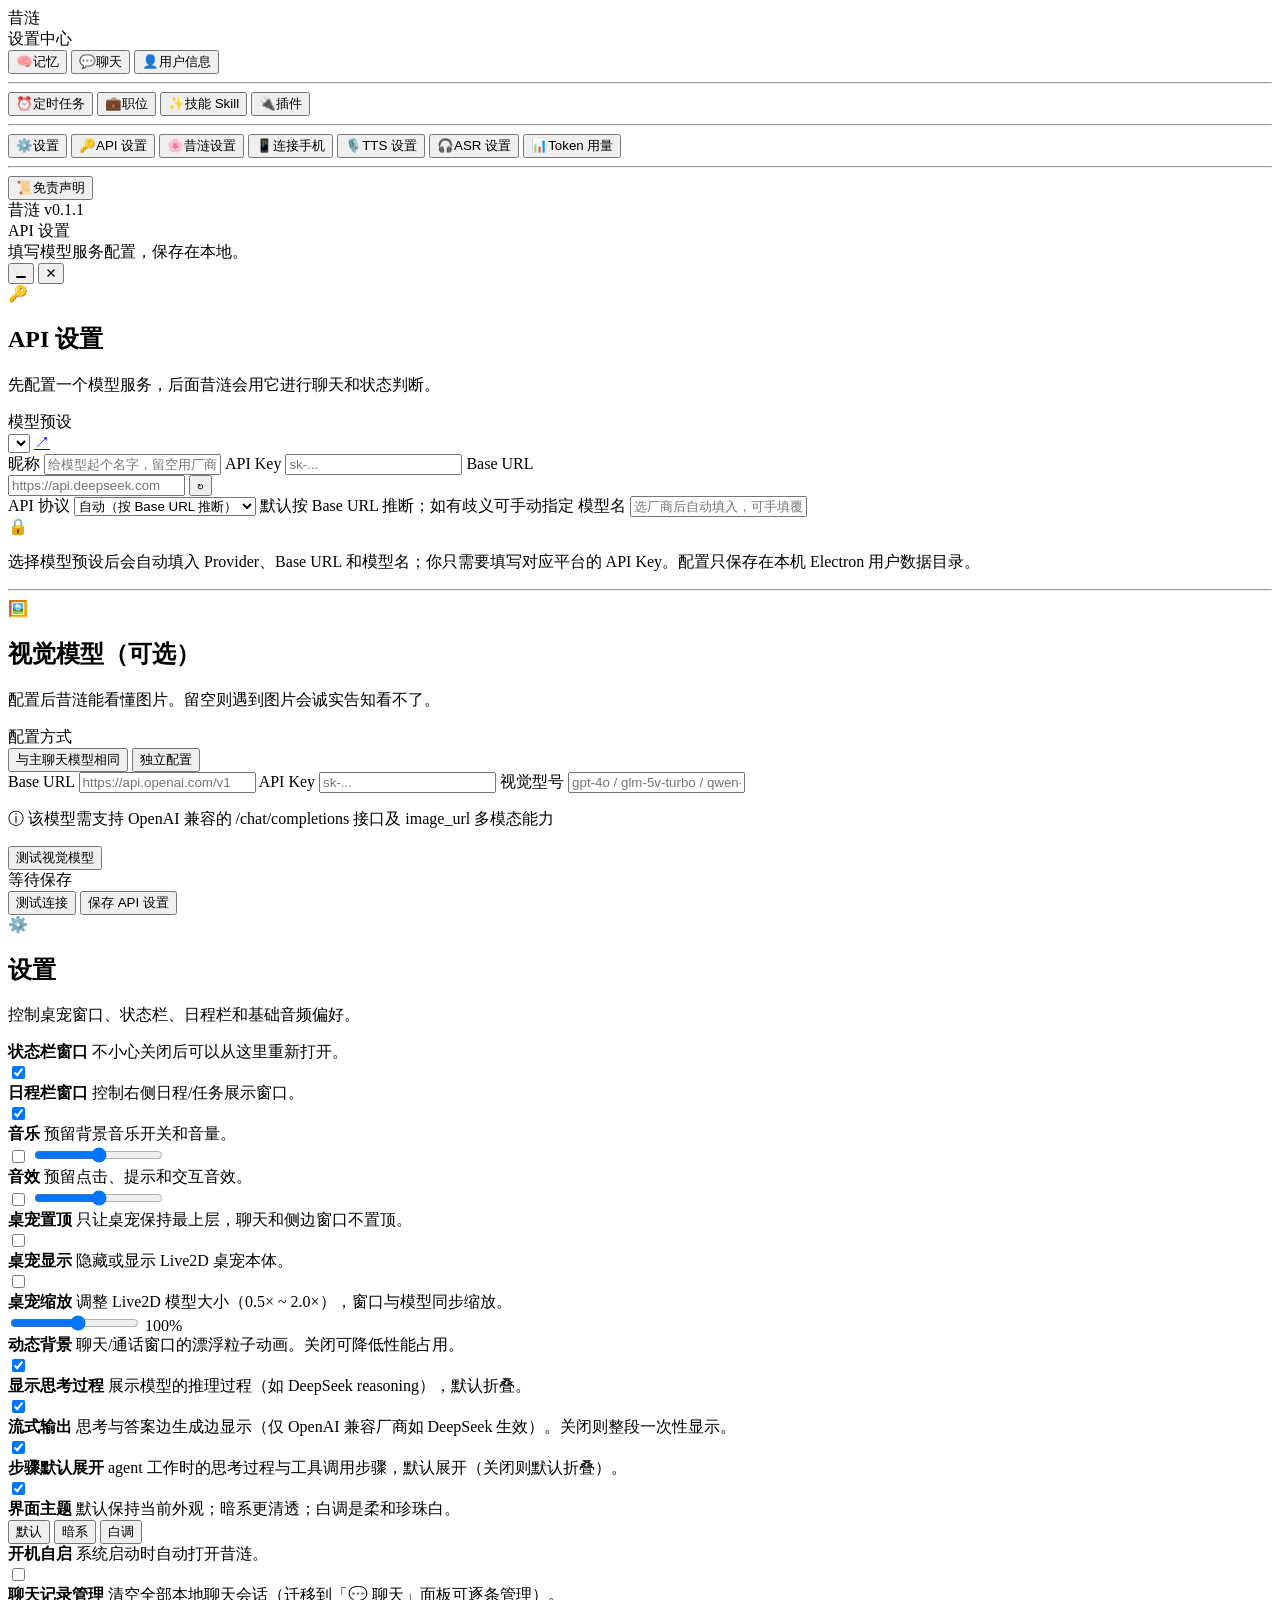
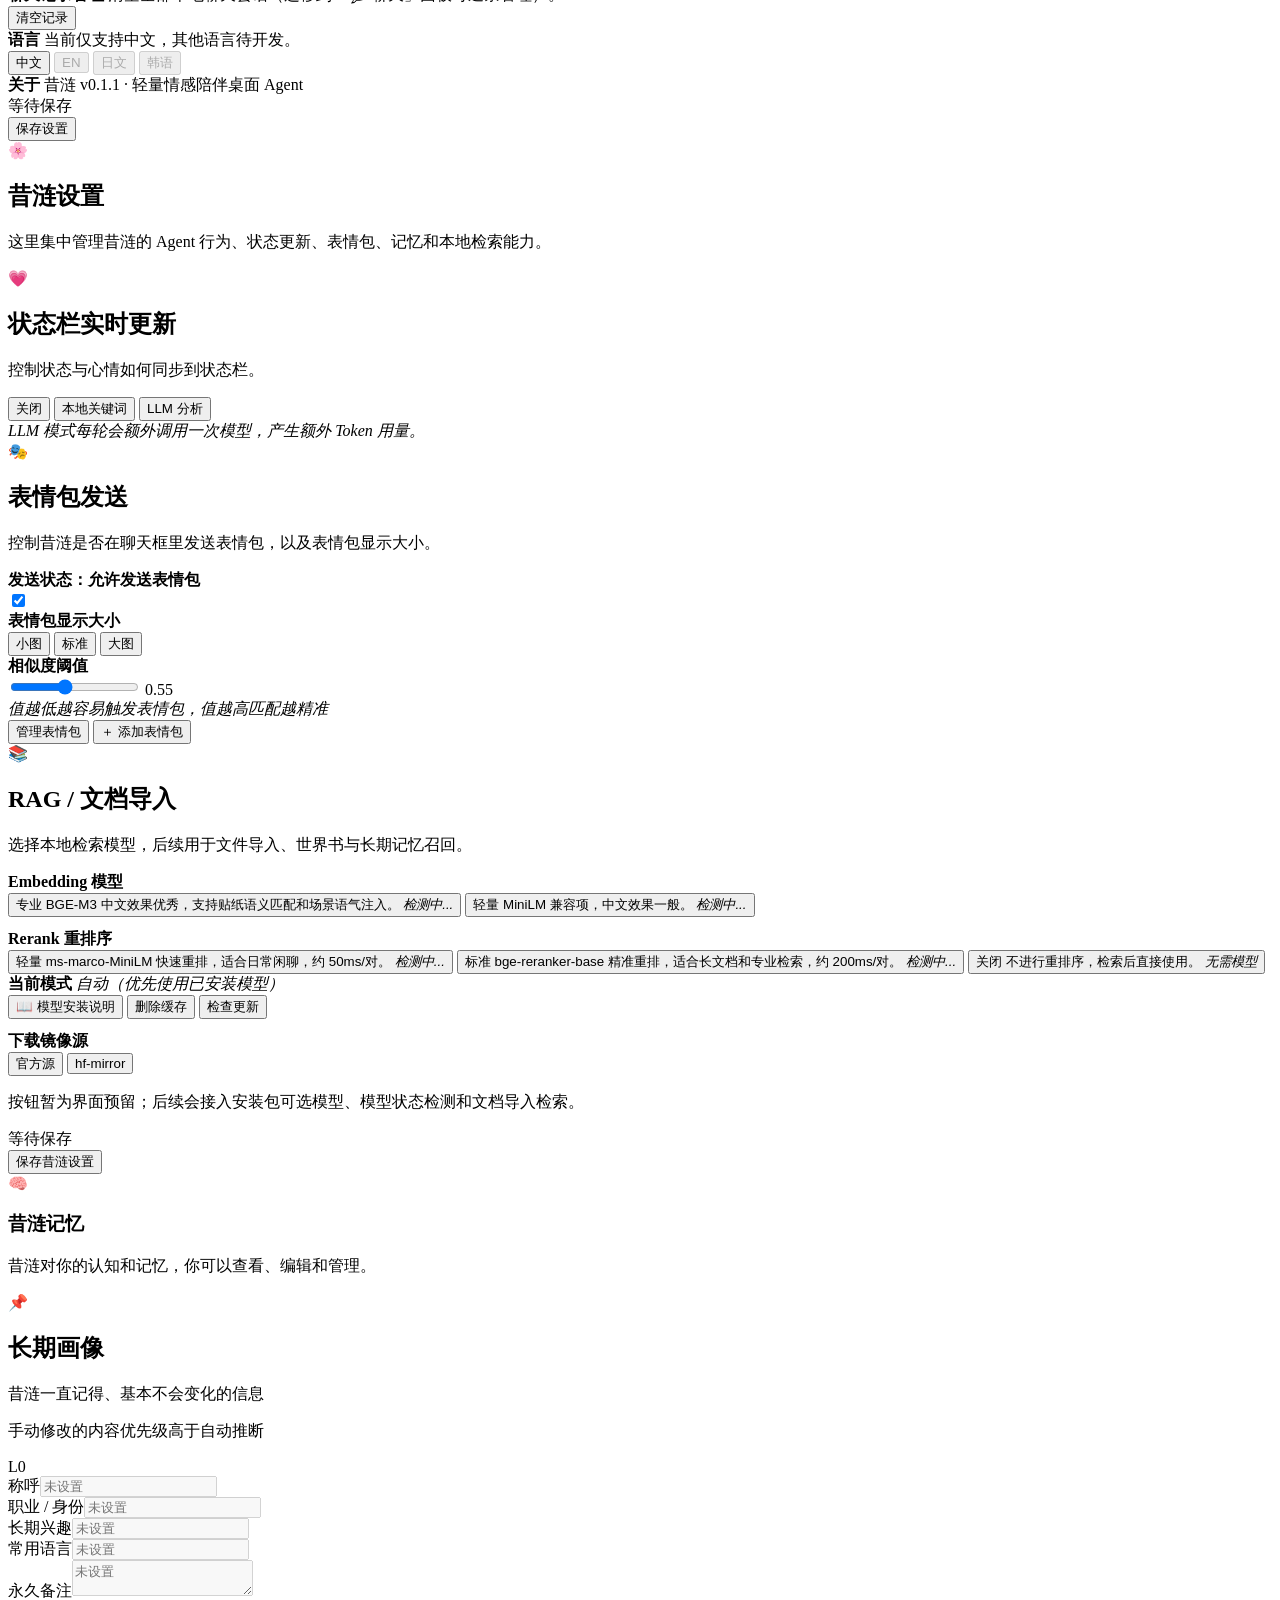
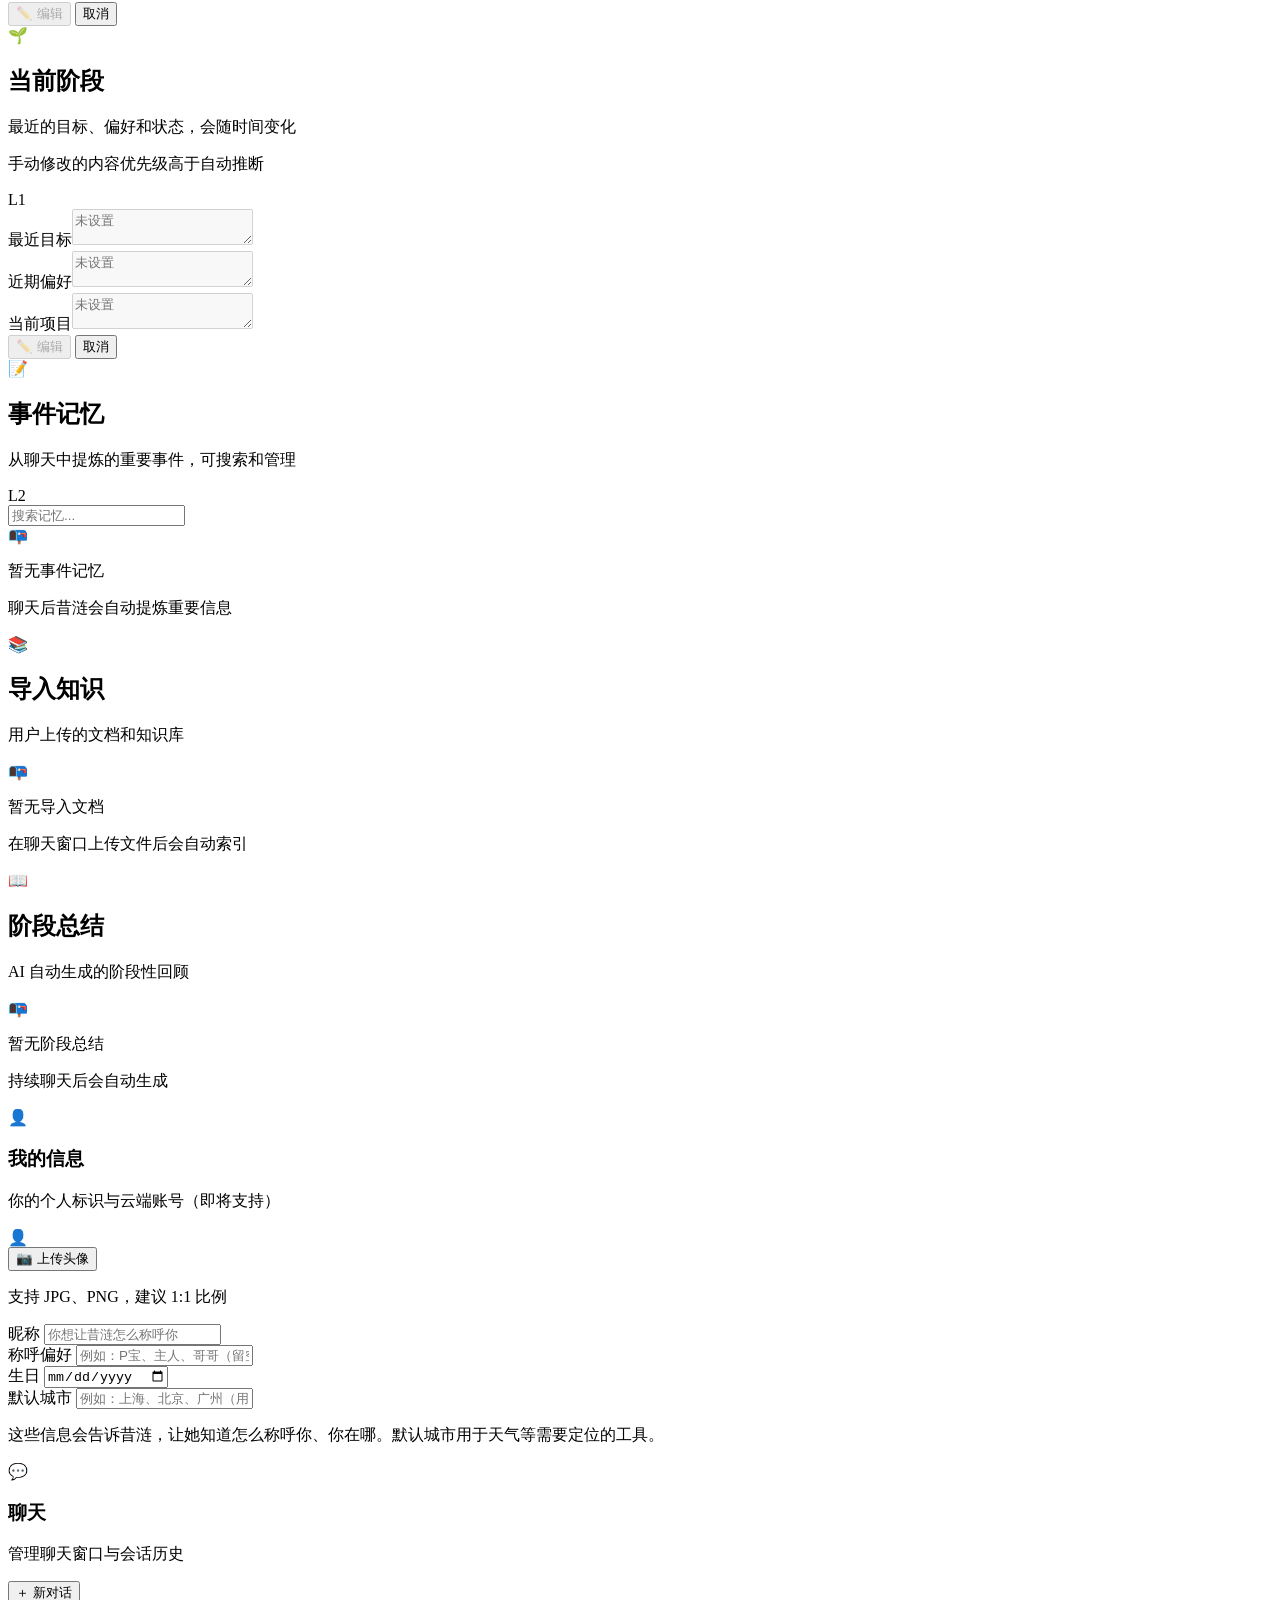
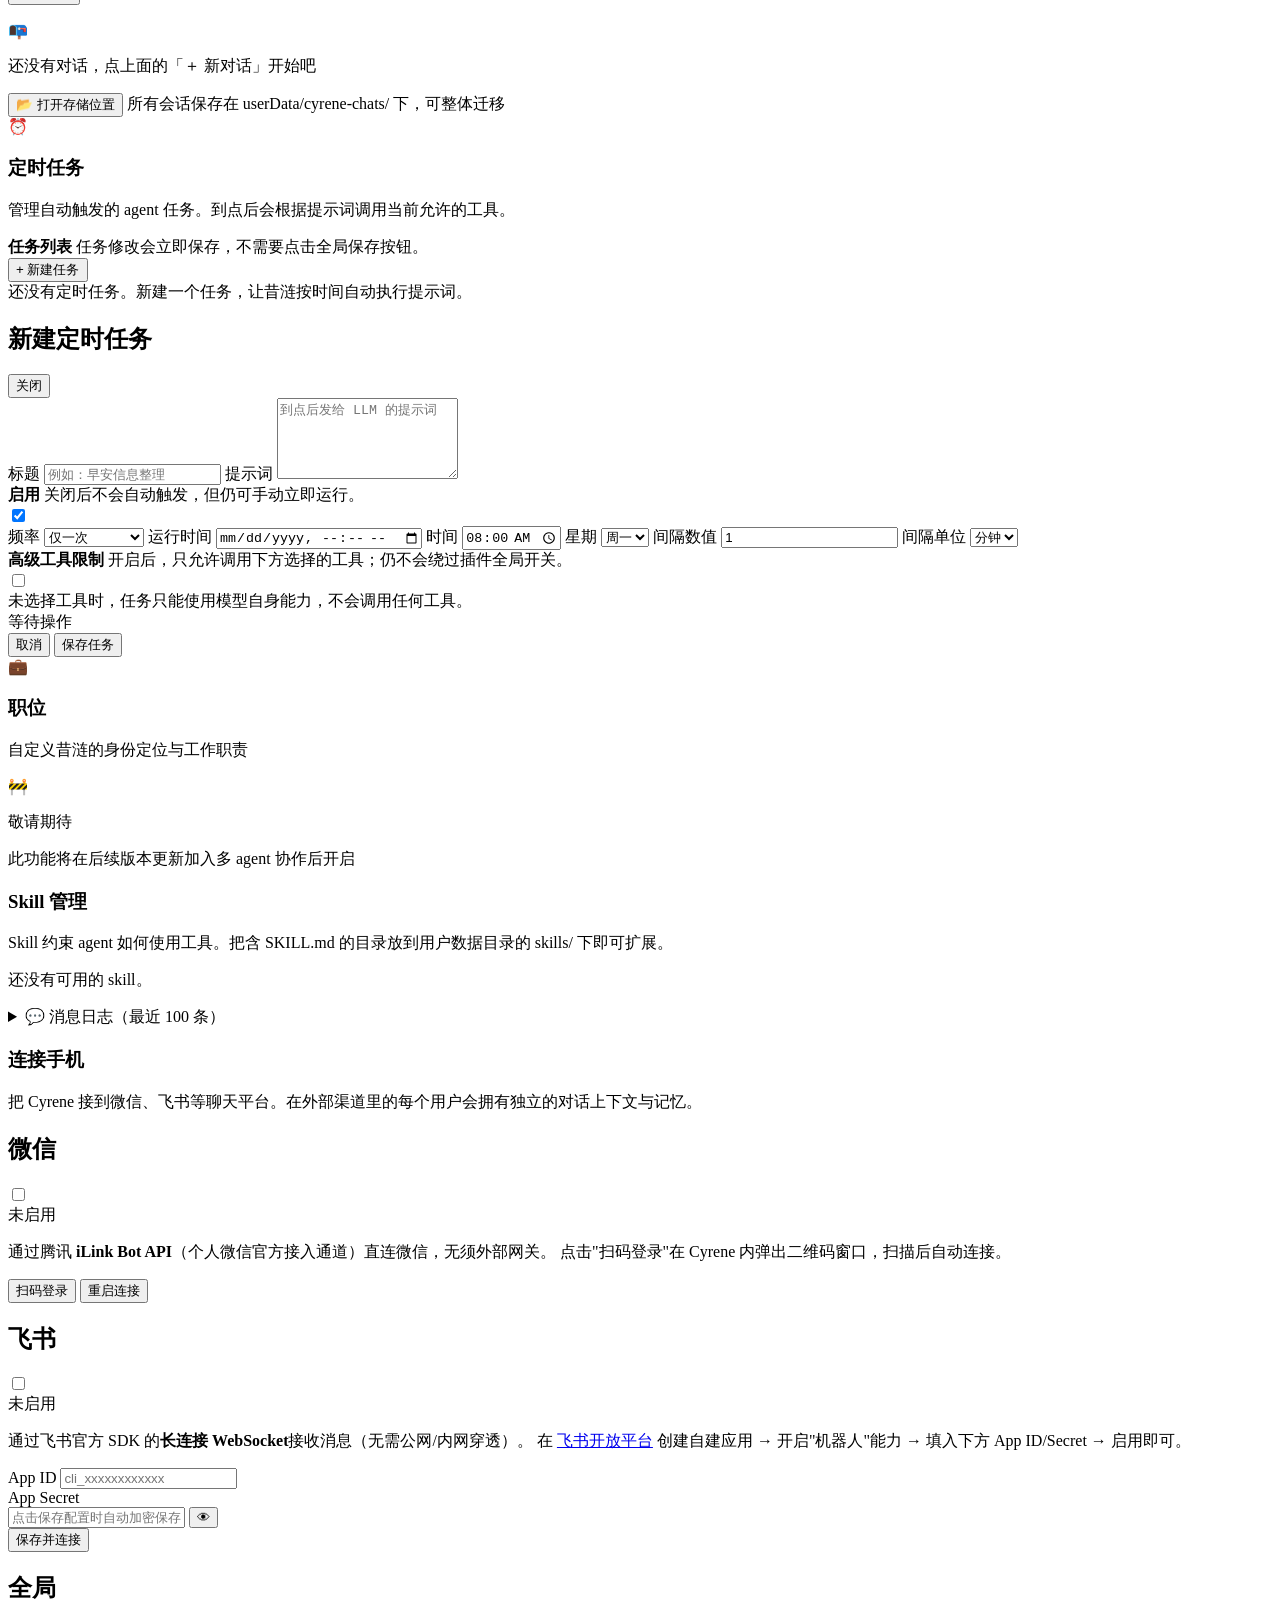
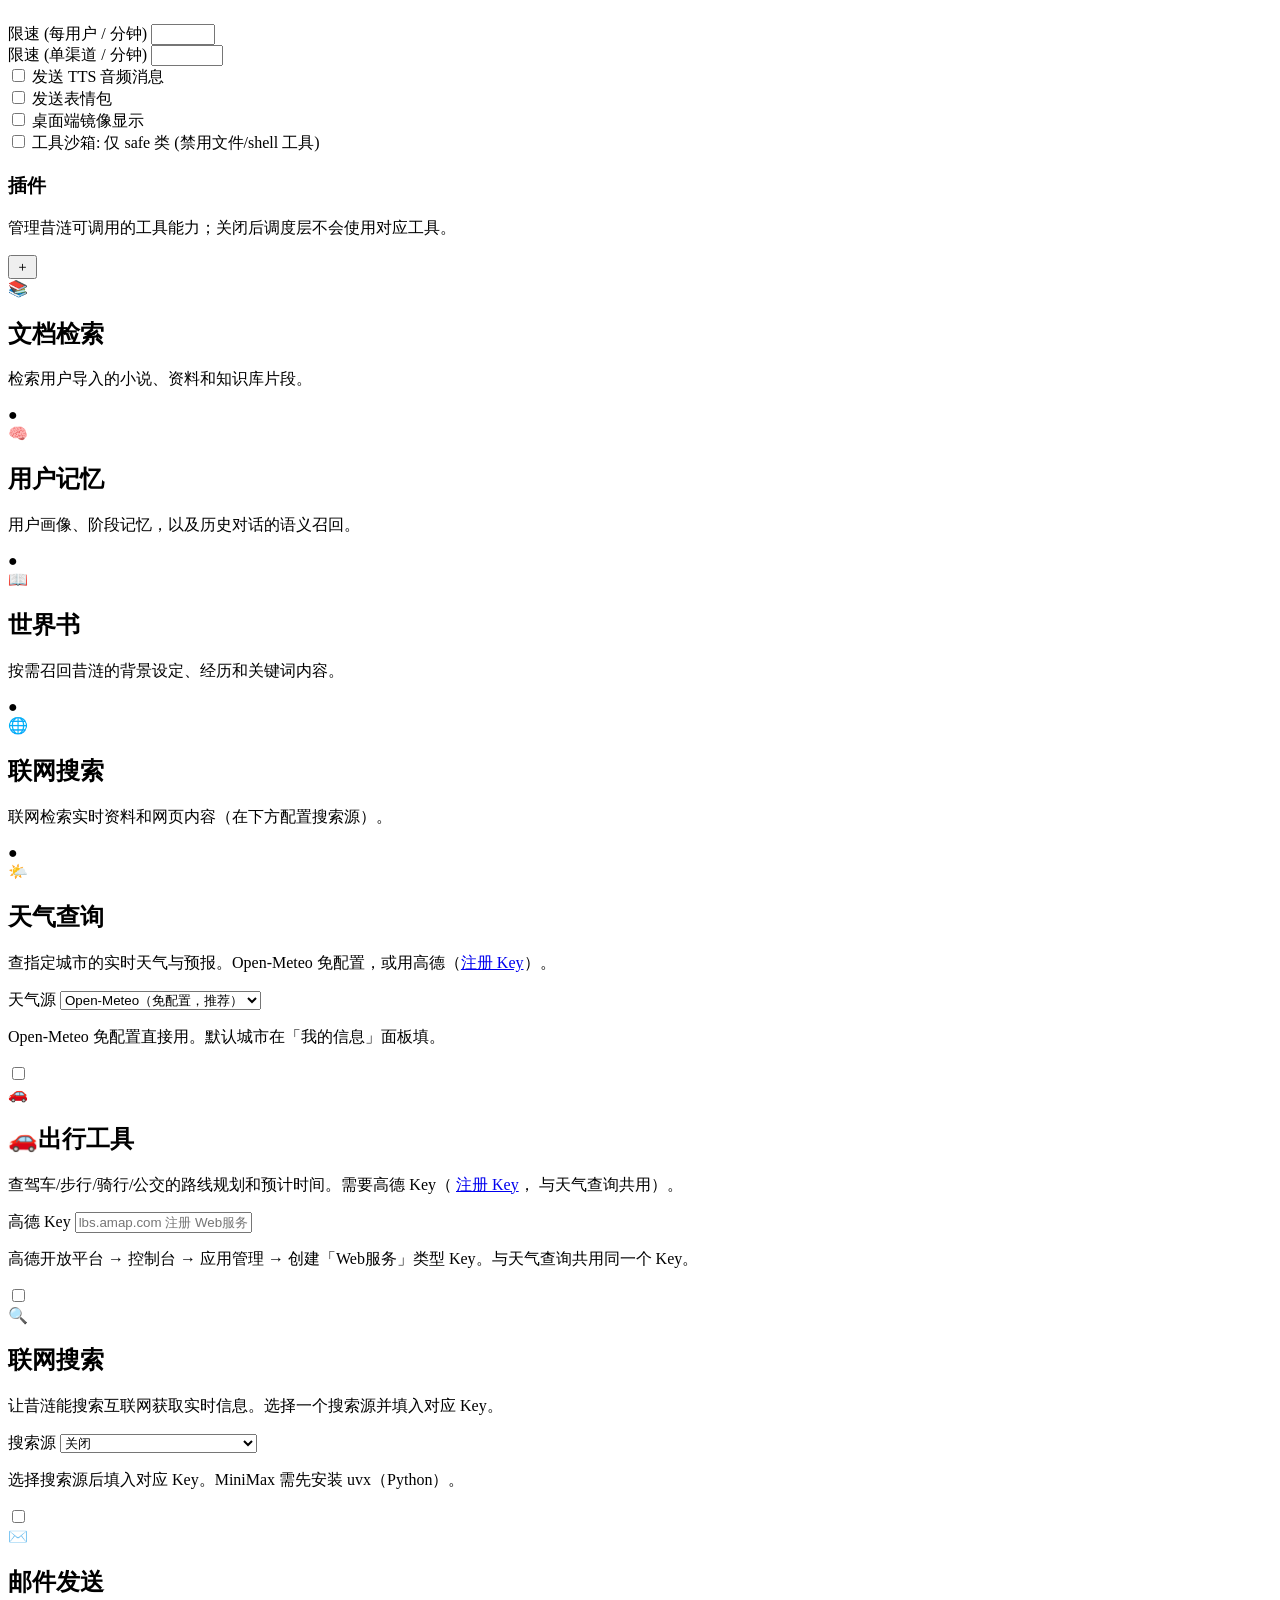
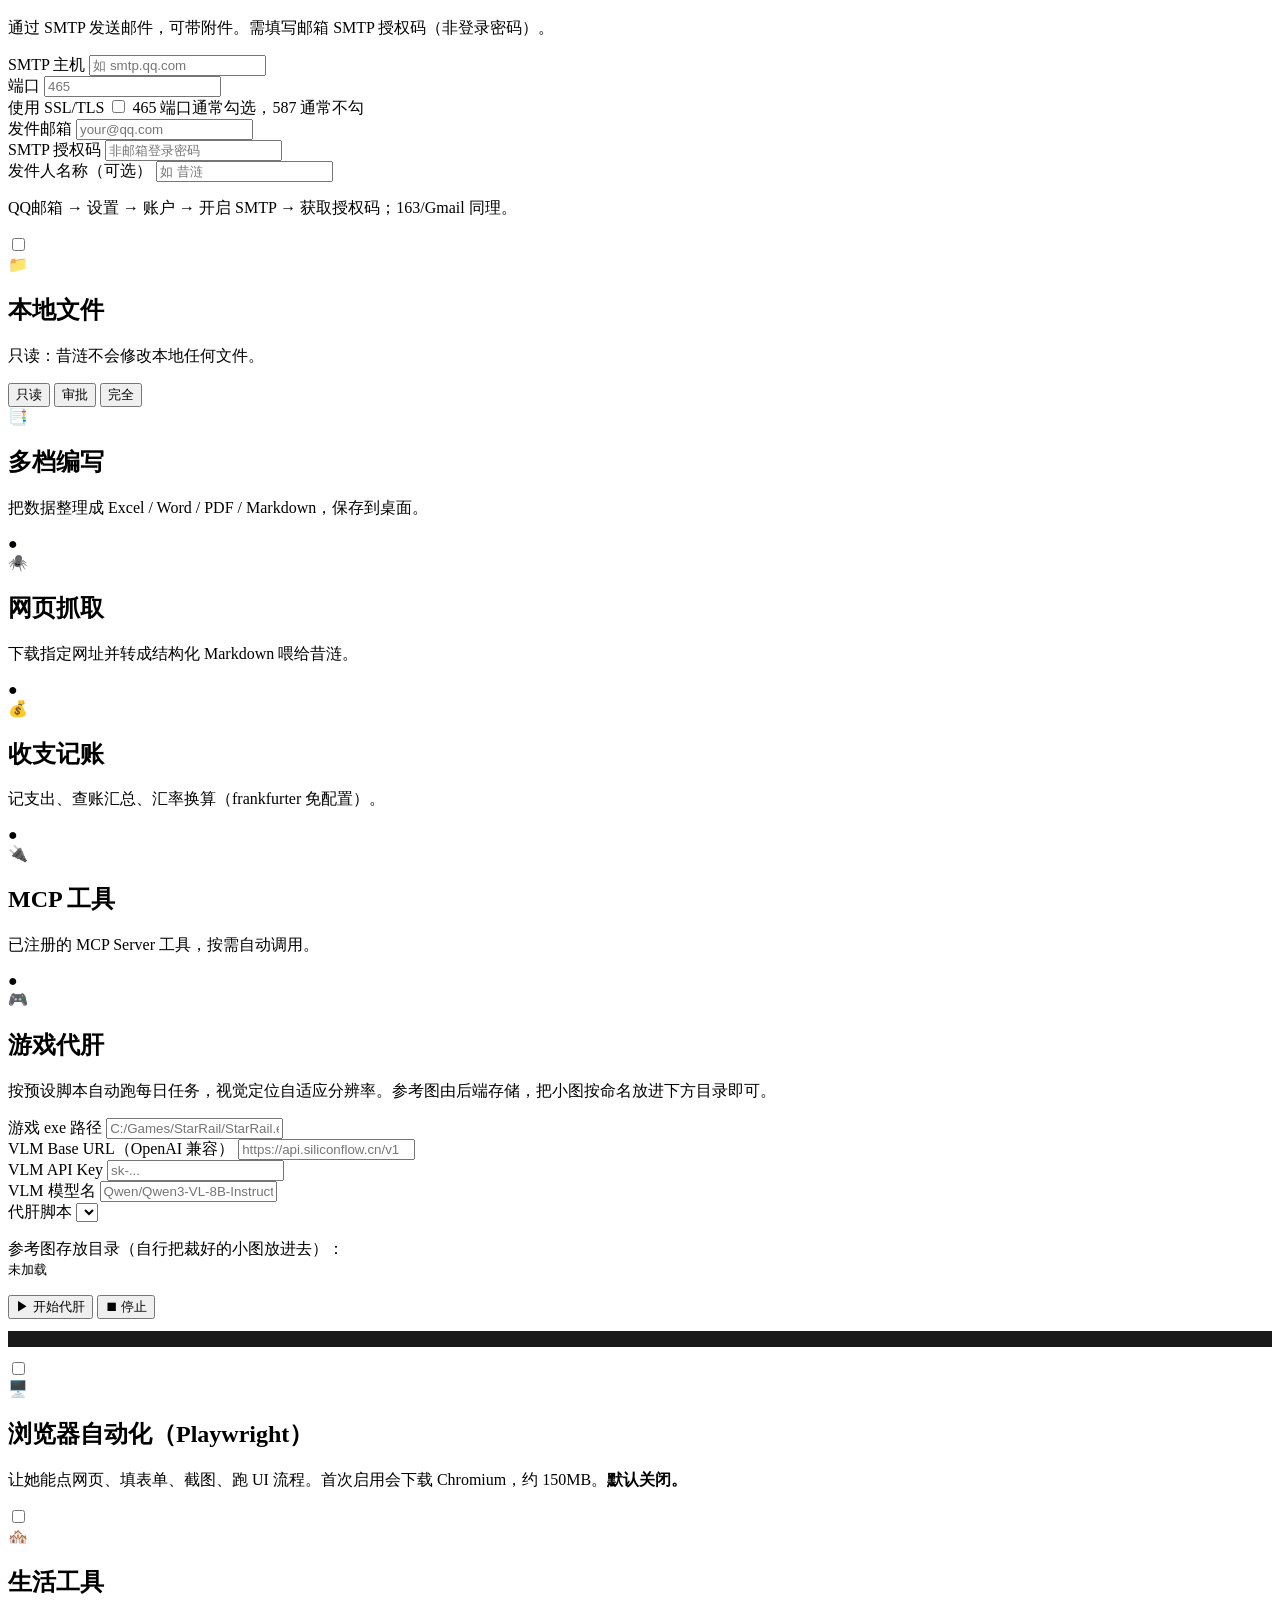
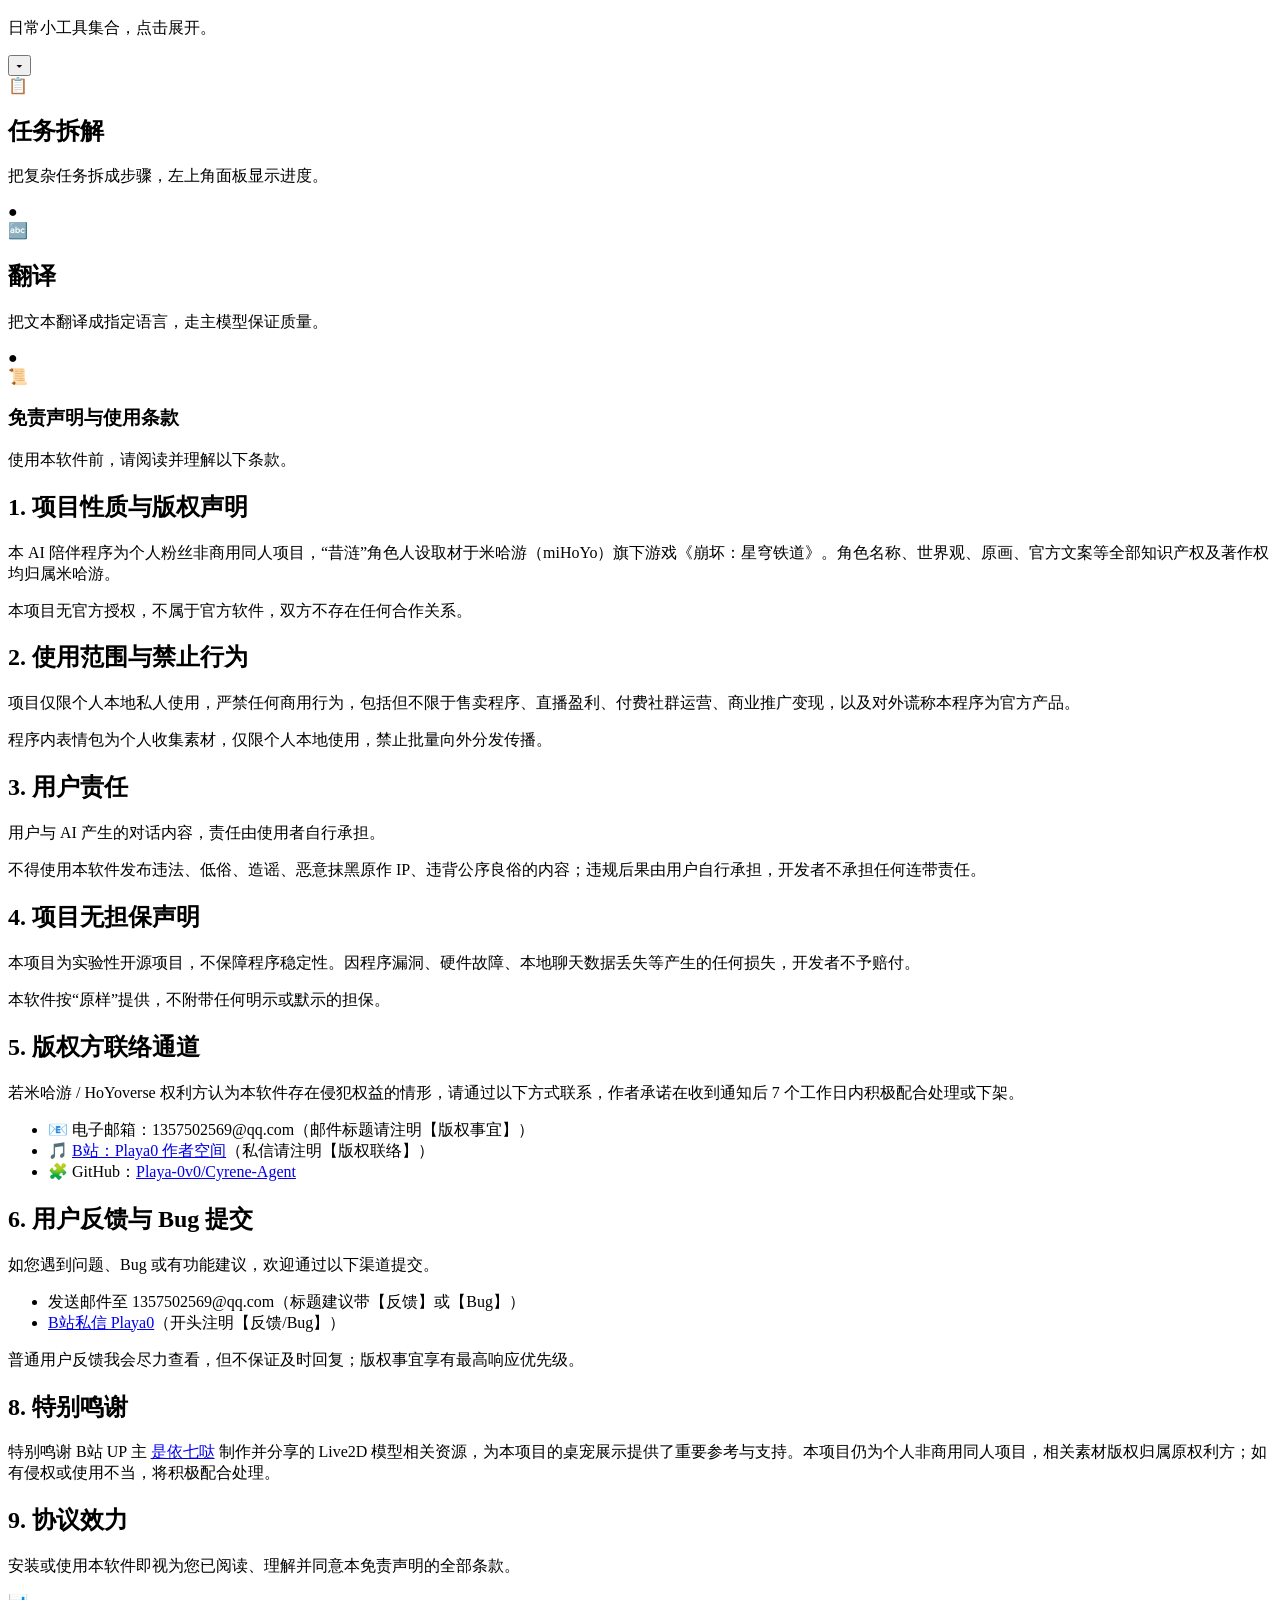
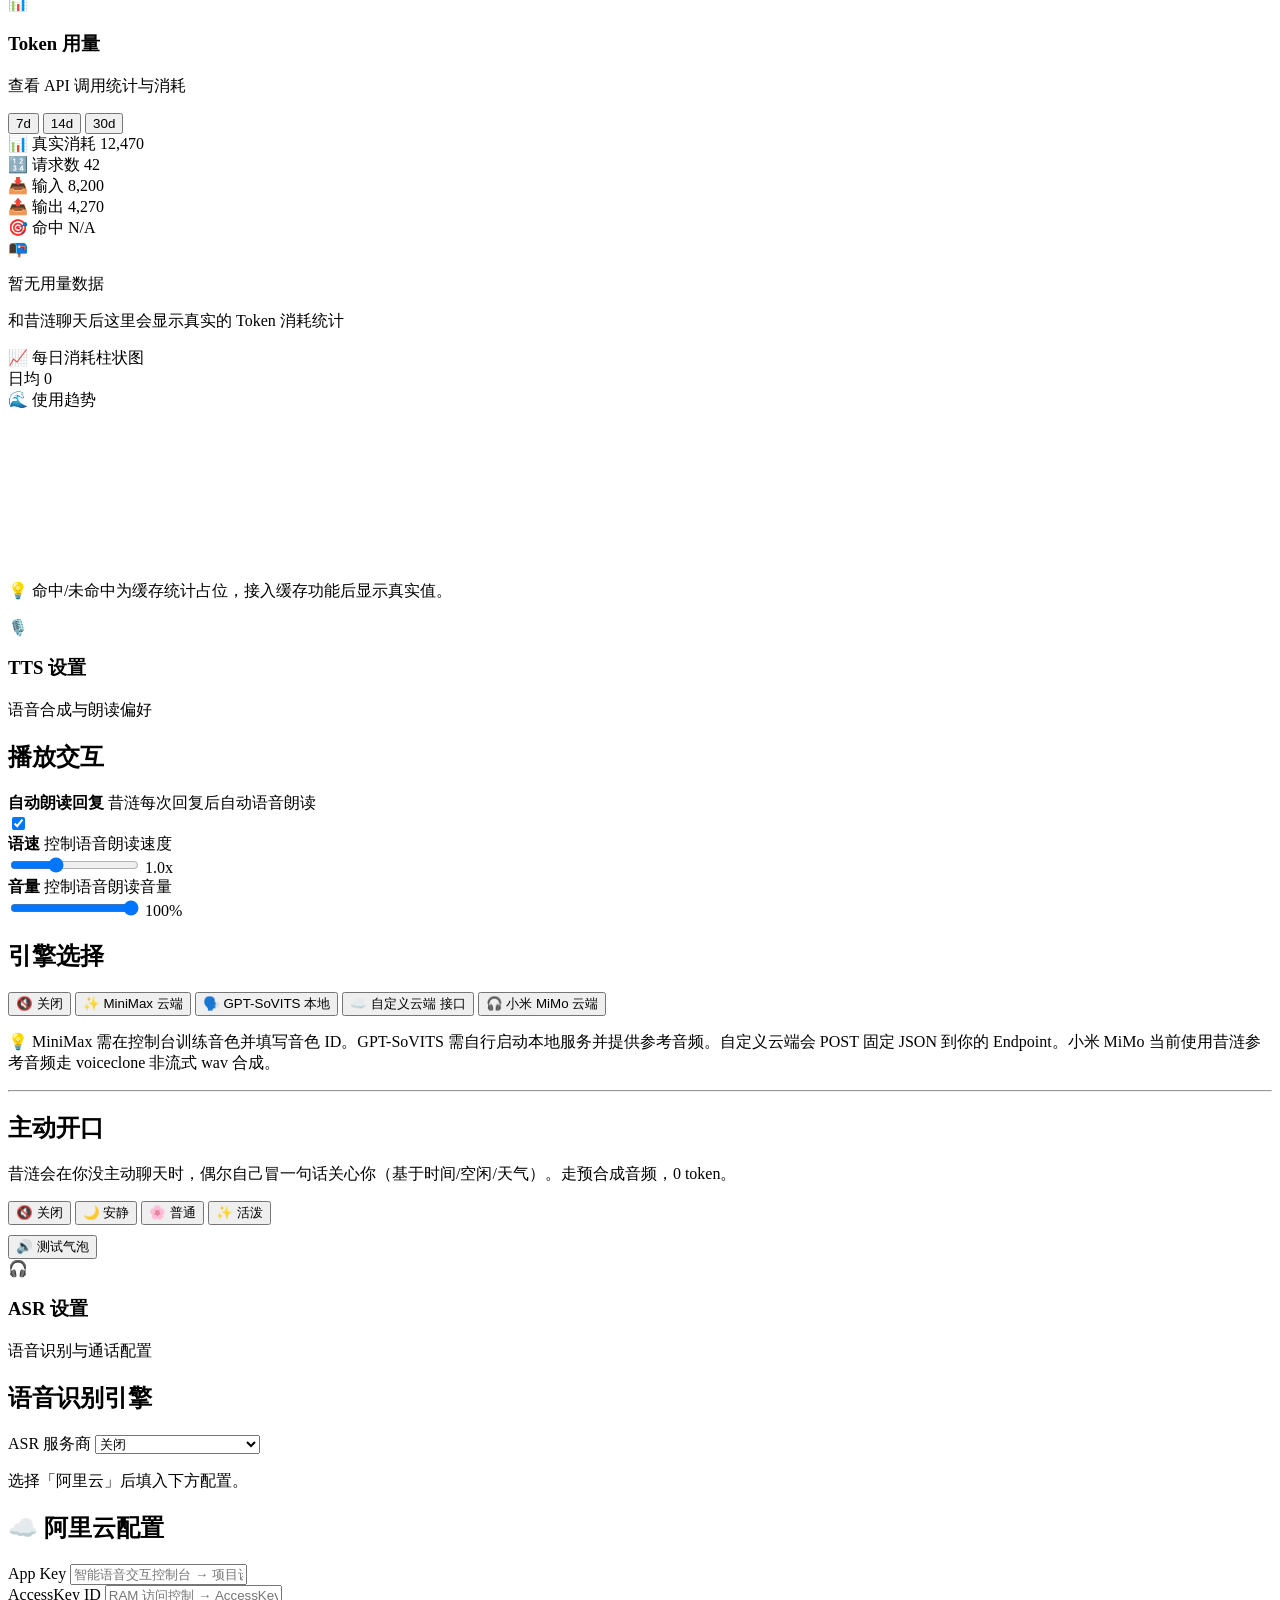
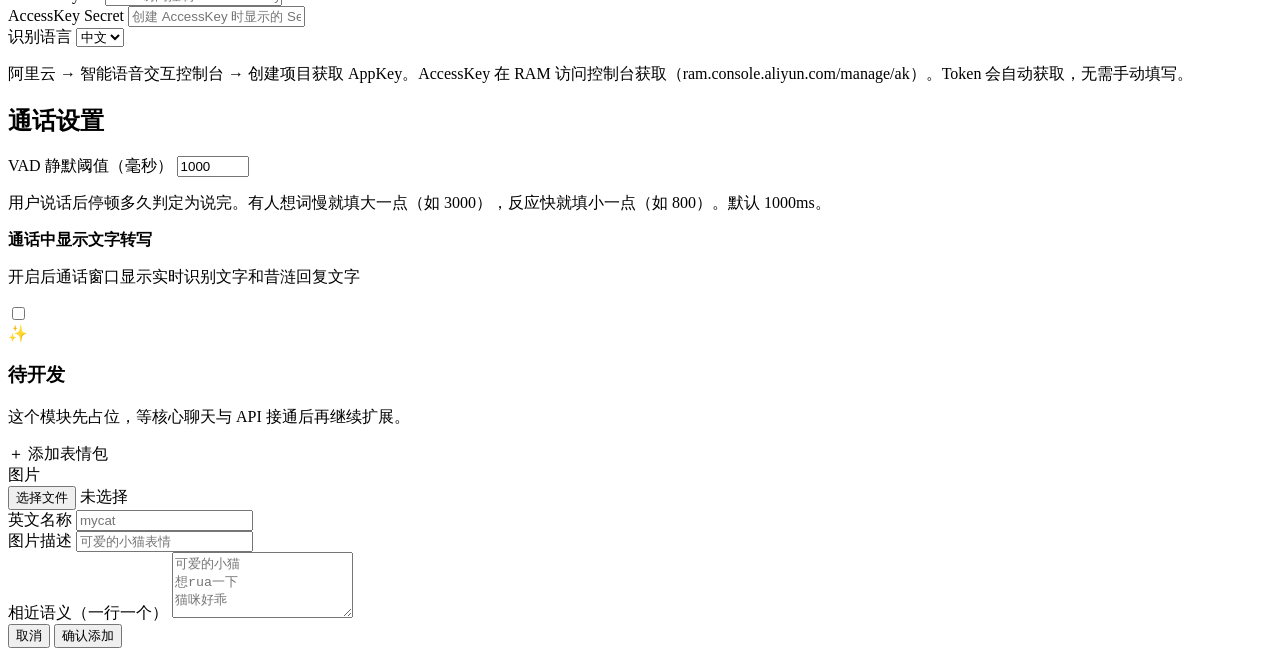
==== commit acee92bd: "feat: 聊天增强(步骤分区时间线/回答多版本切换/环境架构感知/工作区路径修正) - 环境上下文注入 CPU 架构与 shell 类型,启动即知运行环境 - 强化工作区在 prompt 的优先级," ====
--- a/src/renderer/settings/index.html
+++ b/src/renderer/settings/index.html
@@ -270,6 +270,14 @@
                 <span>思考与答案边生成边显示（仅 OpenAI 兼容厂商如 DeepSeek 生效）。关闭则整段一次性显示。</span>
               </div>
               <span class="switch"><input id="streaming-output" type="checkbox" checked /><span class="switch__track"><span class="switch__thumb"></span></span></span>
+            </label>
+
+            <label class="setting-row">
+              <div>
+                <strong>步骤默认展开</strong>
+                <span>agent 工作时的思考过程与工具调用步骤，默认展开（关闭则默认折叠）。</span>
+              </div>
+              <span class="switch"><input id="agent-steps-expanded" type="checkbox" checked /><span class="switch__track"><span class="switch__thumb"></span></span></span>
             </label>
 
             <div class="setting-row">
